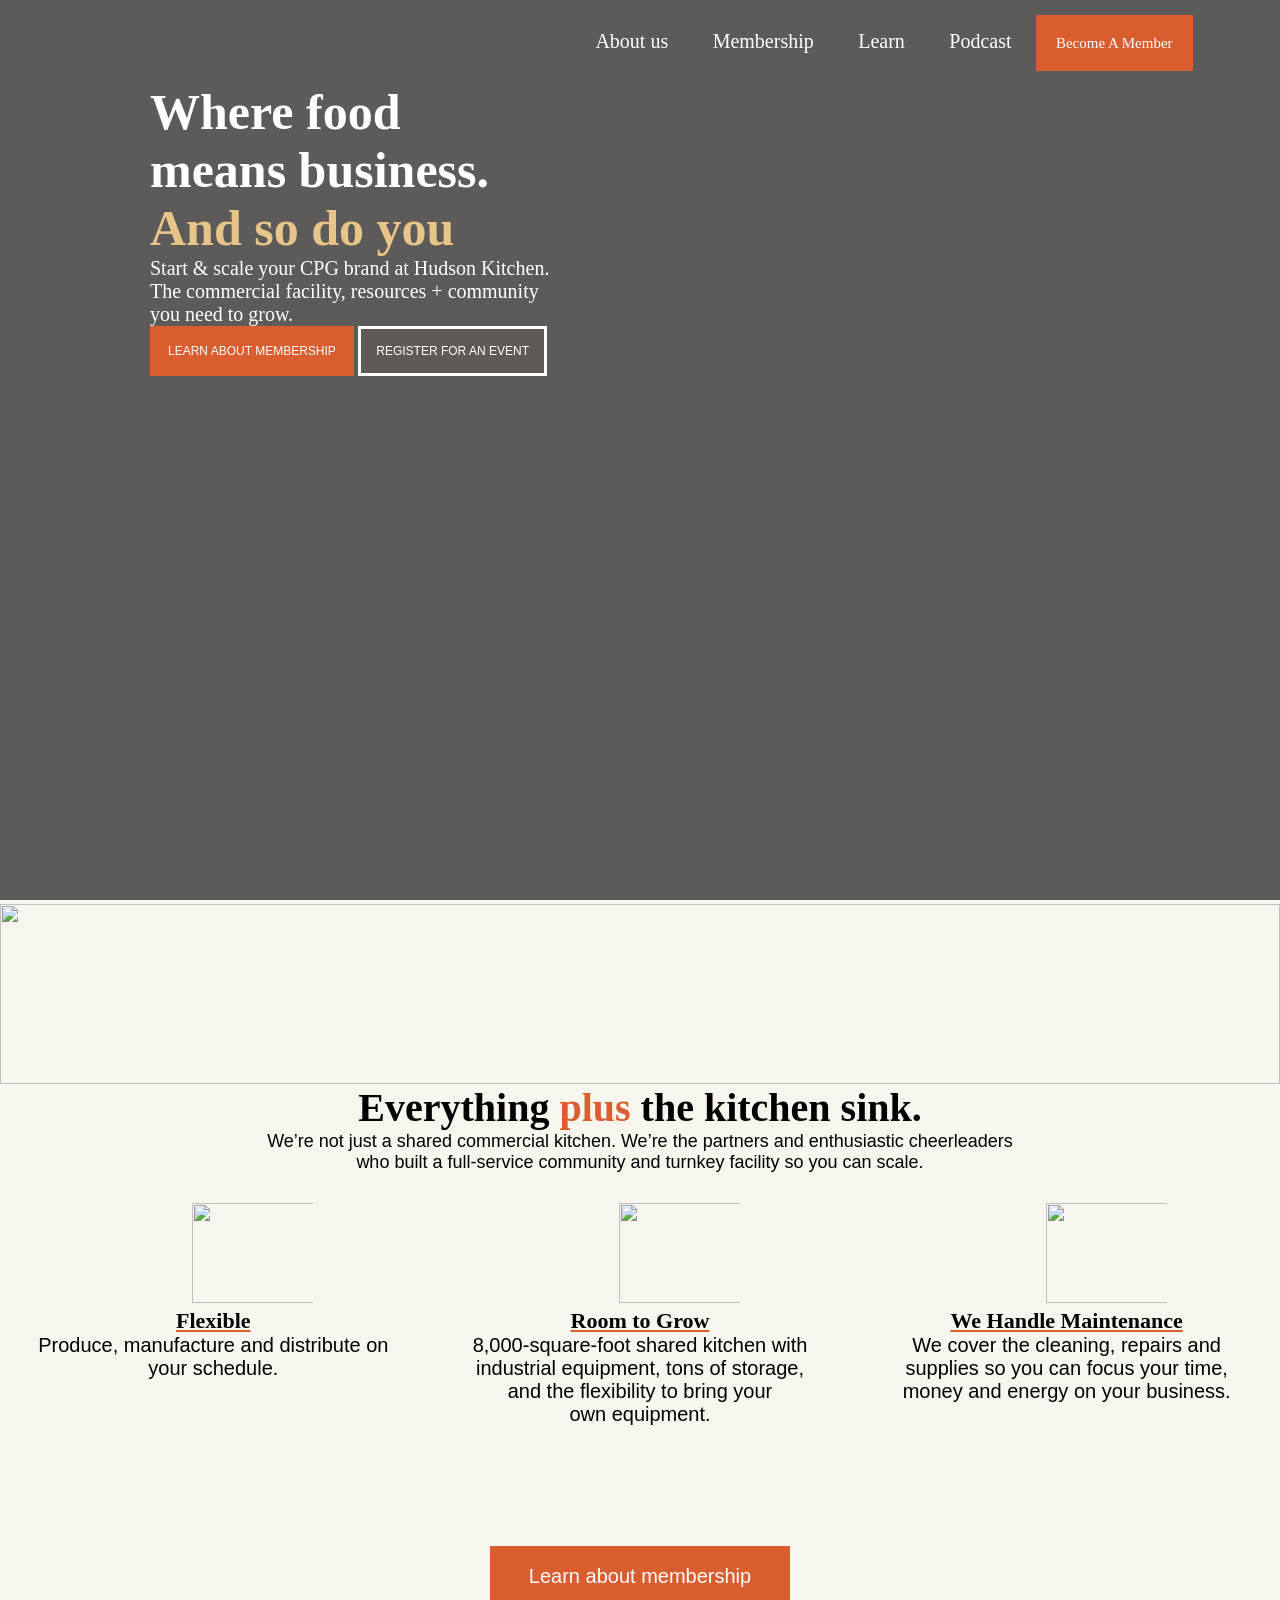
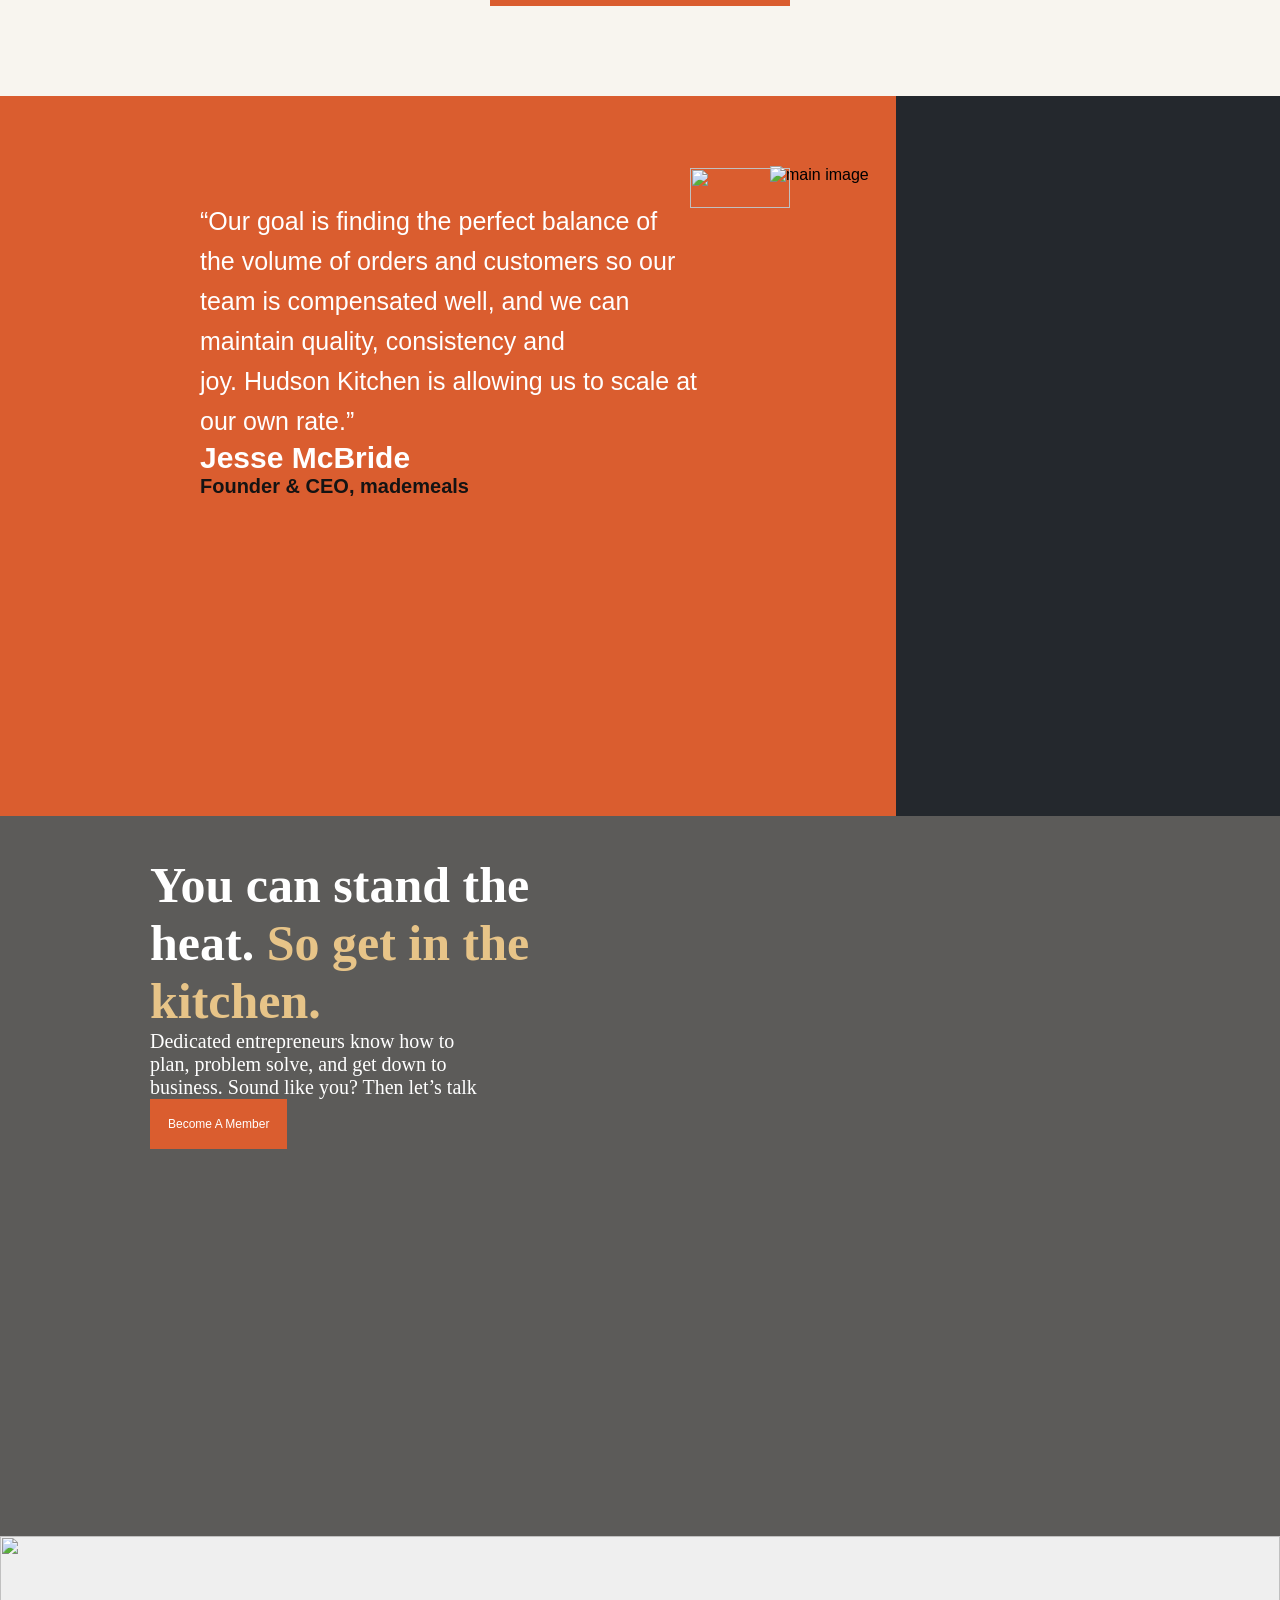
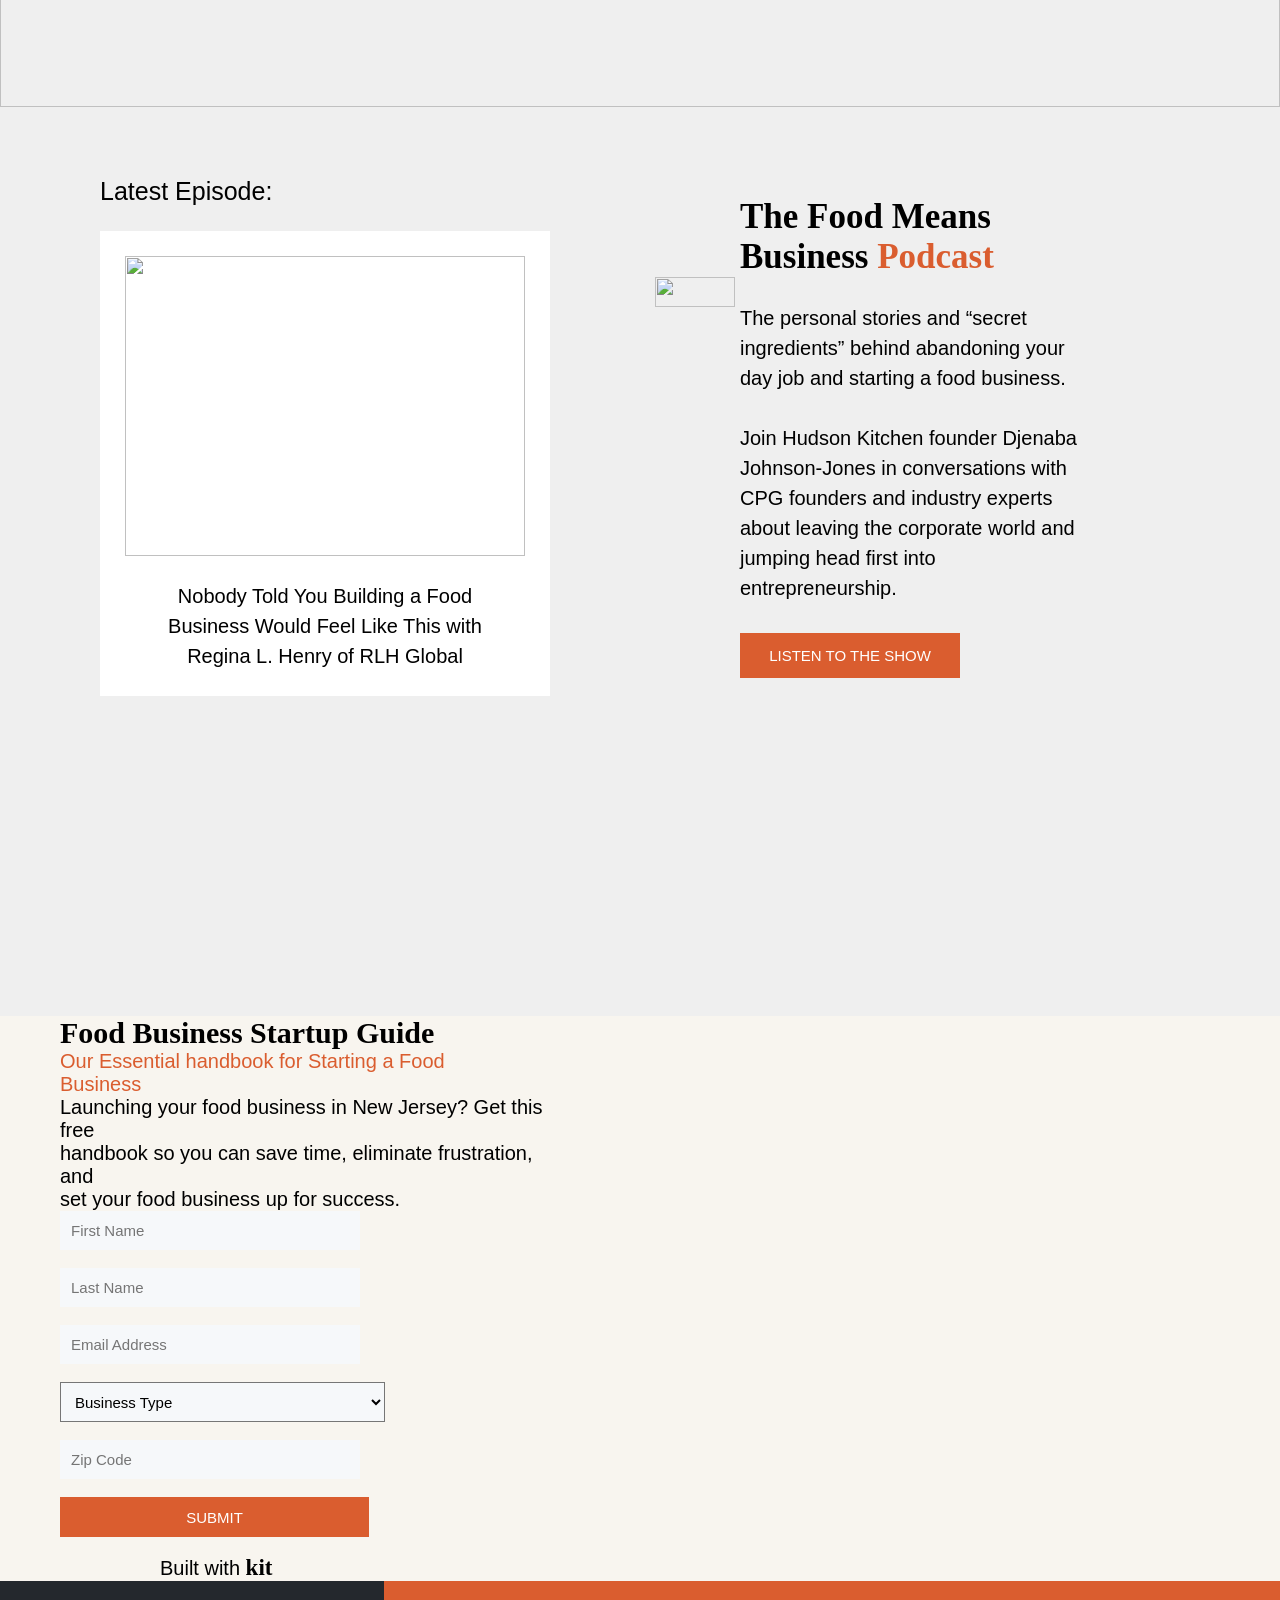
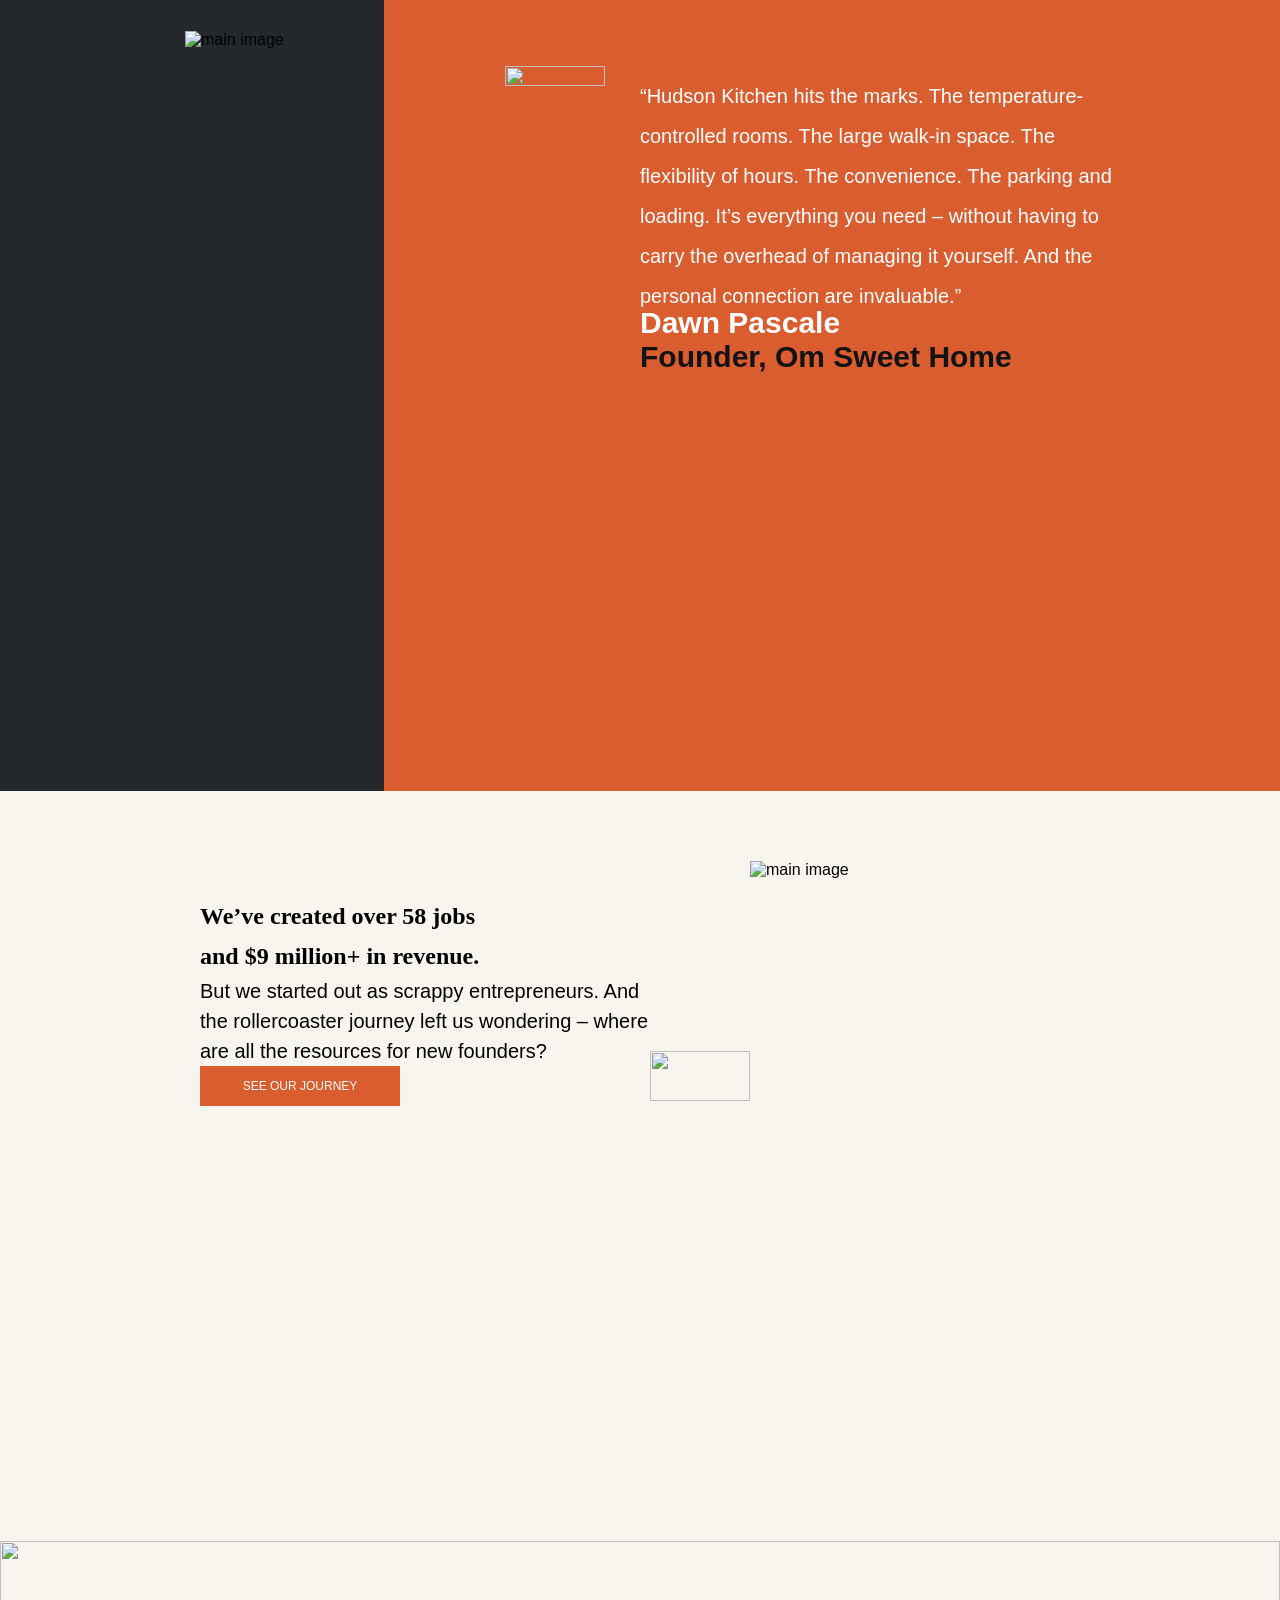
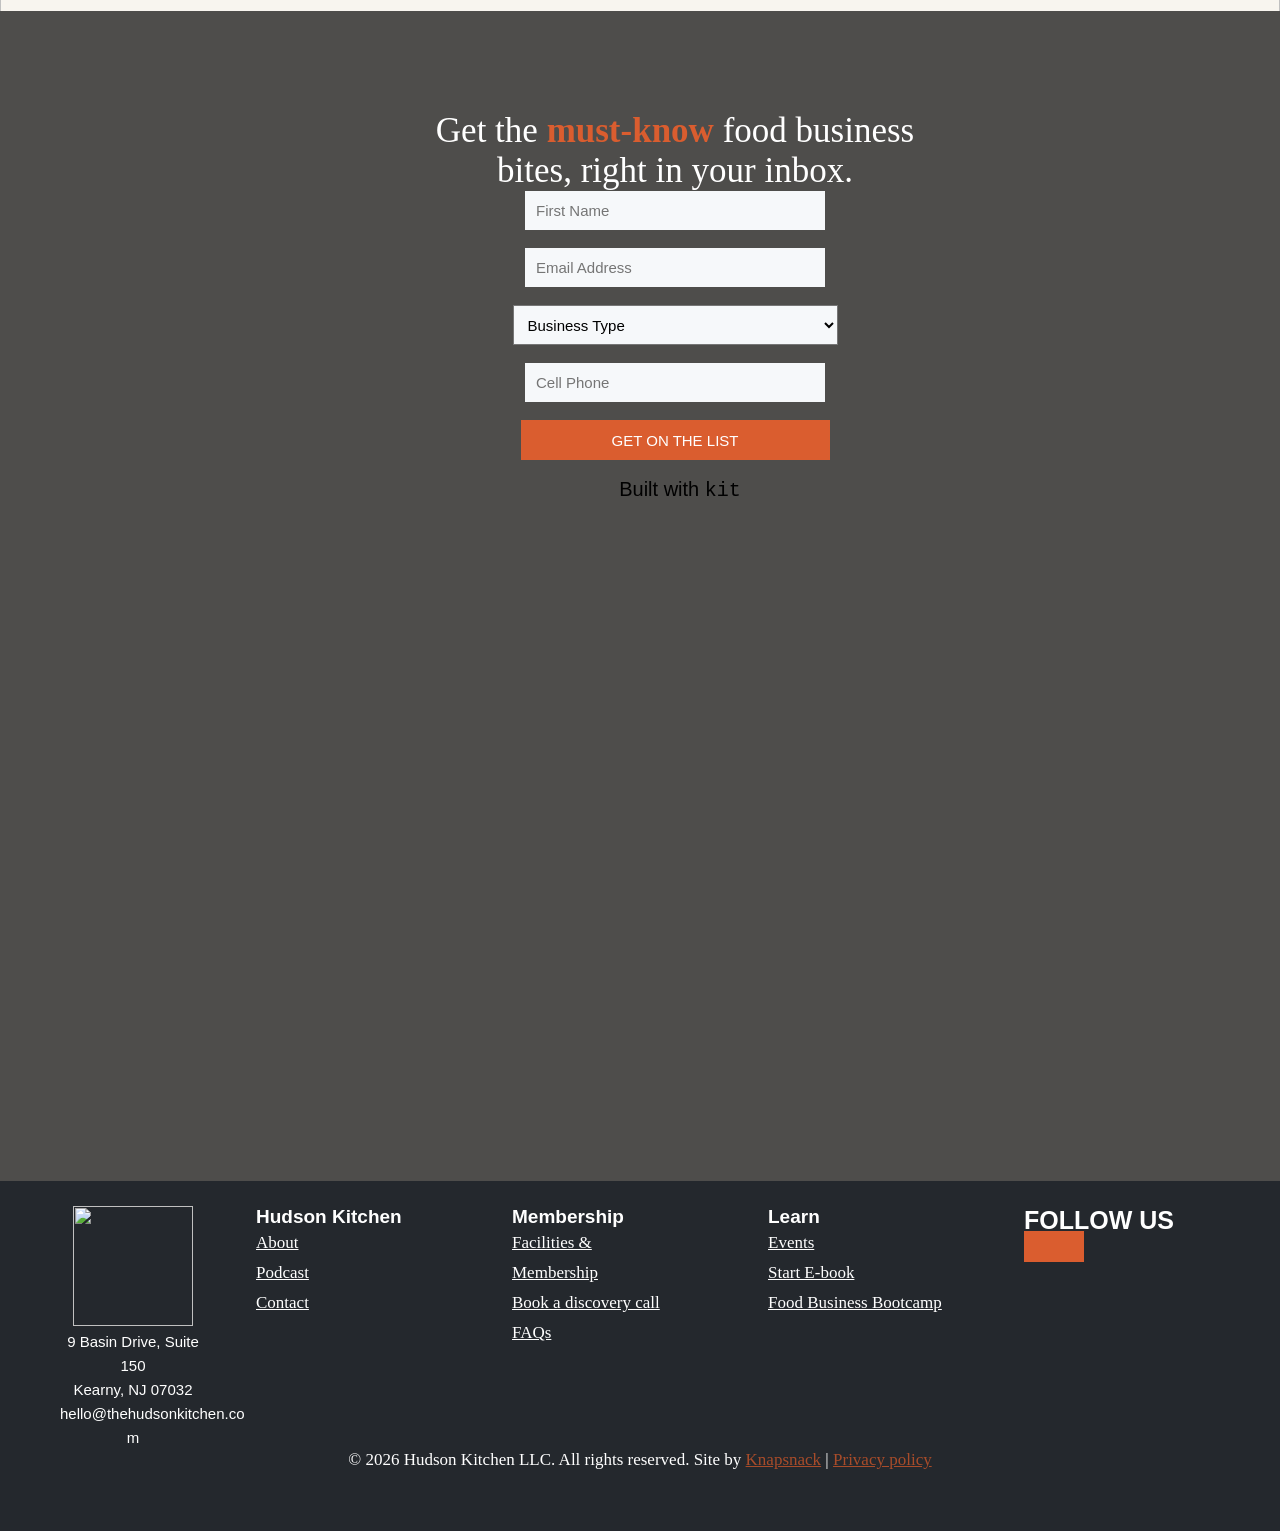
==== index.html @ afd014ad "first commit" ====
<!DOCTYPE html>
<html lang="en">

<head>
    <meta charset="UTF-8">
    <meta name="viewport" content="width=device-width, initial-scale=1.0">
    <title>Hudson Kitchen</title>
    <link rel="stylesheet" href="./AI.css">
</head>

<body>

    <div class="hero-section">
        <div class="hero">
            <div class="navbar">
                <div class="logo">
                    <img src="./image/Hudson-Kitchen-Logo_No-Badge-white.webp" alt="">
                </div>

                <div class="navbar-a">
                    <a href="./aboutus.html">About us</a>
                    <a href="#">Membership</a>
                    <a href="#">Learn</a>
                    <a href="#">Podcast</a>
                    <a class="box" href="#">Become A Member</a>
                </div>
            </div>
            <!-- dfyethegfhdfghdfghdfhr -->

            <div class=" body">
                <div></div>
                <div class="hero-body">
                    <h1>Where food <br>means business.<br><b>And so do you</b></h1>
                    <p>Start & scale your CPG brand at Hudson Kitchen.<br>The commercial facility, resources + community
                        <br> you need to grow.
                    </p>
                    <button class="she">LEARN ABOUT MEMBERSHIP</button>
                    <button>REGISTER FOR AN EVENT</button>
                </div>
                <div></div>
            </div>
        </div>
    </div>

    <div class="logo2">
        <img src="./image/Halftone-dot_pattern-black.webp" alt="">
    </div>

    <h2>Everything <b class="be">plus</b> the kitchen sink.</h2>
    <p class="pe">We’re not just a shared commercial kitchen. We’re the partners and enthusiastic cheerleaders <br>
        who built a full-service community and turnkey facility so you can scale.</p>


    <div class="body1">
        <div class="body3">
            <div class="body2">
                <img src="./image/image.webp" alt="">
            </div>
            <h3 class="hey3">Flexible</h3>
            <h4 class="hey4">Produce, manufacture and distribute on <br> your schedule.</h4>

        </div>

        <div class="body3">
            <div class="body2">
                <img src="./image/image2.webp" alt="">
            </div>
            <h3 class="hey3">Room to Grow</h3>
            <h4 class="hey4">8,000-square-foot shared kitchen with <br> industrial equipment, tons of storage,<br> and
                the flexibility to bring your <br> own equipment. </h4>

        </div>

        <div class="body3">
            <div class="body2">
                <img src="./image/Maintenance-icon.webp" alt="">
            </div>
            <h3 class="hey3">We Handle Maintenance</h3>

            <h4 class="hey4">We cover the cleaning, repairs and <br> supplies so you can focus your time,<br> money and
                energy on your business.</h4>

        </div>
    </div>
    <div class="diy">
        <div></div>
        <div class="that">
            <button class="hi">Learn about membership</button>
        </div>
        <div></div>
    </div>

    <div class="two-color">
        <div></div>
        <div class="goal">
            <p>
                “Our goal is finding the perfect balance of <br> the volume of orders and customers so our <br> team is
                compensated well, and we can <br> maintain quality, consistency and <br> joy. Hudson Kitchen is allowing
                us to scale at <br> our own rate.”
            </p>


            <b>Jesse McBride</b><br>
            <b class="hop">Founder & CEO, mademeals</b>
        </div>

        <div class="two-image">
            <div class="image-container">
                <img src="./image/Jesse_McBride_Made_Meals.jpg" alt=" main image" class="okay">

                <img src="./image/Left-Arc-Arrow-Yellow.webp" alt="" class="arrow">
            </div>
        </div>

        <div></div>
    </div>


    <div class="two-color9">
        <div></div>
        <div class="two-image">
            <div class="image-container">
                <img src="./image/Jesse_McBride_Made_Meals.jpg" alt=" main image" class="okay">

                <img src="./image/Left-Arc-Arrow-Yellow.webp" alt="" class="arrow">
            </div>
        </div>
        <div class="goal">
            <p>
                “Our goal is finding the <br> perfect balance of the <br> volume of orders and <br> customers so our
                team is <br> compensated well, and we <br> can maintain quality,<br> consistency and joy.<br> Hudson
                Kitchen is allowing <br> us to scale at our own rate.”
            </p>


            <b>Jesse McBride</b><br>
            <b class="hop">Founder & CEO, <br> mademeals</b>
        </div>

        <div></div>
    </div>





    <div class="hero-sectio">
        <div class="her">
            <div class=" body">
                <div></div>
                <div class="hero-body1">
                    <h1>You can stand the <br> heat. <b>So get in the <br> kitchen.</b></h1>
                    <p>Dedicated entrepreneurs know how to <br> plan, problem solve, and get down to <br> business.
                        Sound like you? Then let’s talk</p>
                    <button class="she">Become A Member</button>

                </div>
                <div></div>
            </div>
        </div>
    </div>

    <div class="last">
        <img src="./image/dotted.webp" alt="">

        <div class="separation">
            <div class="chalk">
                <p>Latest Episode:</p>
                <div class="board">
                    <img src="./image/FMB+++Blog+++Regina+Henry.webp" alt="" class="see">

                    <strong class="not">Nobody Told You Building a Food <br>
                        Business Would Feel Like This with <br> Regina L. Henry of RLH Global</strong>
                </div>
            </div>

            <div class="girl">
                <img src="./image/Left-Arc-Arrow-Yellow.webp" alt="" class="arro">
                <h5>The Food Means <br> Business <span>Podcast</span></h5>
                <p>The personal stories and “secret <br> ingredients” behind abandoning your <br> day job and starting a
                    food business. <br><br>

                    Join Hudson Kitchen founder Djenaba <br> Johnson-Jones in conversations
                    with <br> CPG founders and industry experts <br> about leaving the corporate world and <br> jumping
                    head first into <br> entrepreneurship.</p>
                <button class="he">LISTEN TO THE SHOW</button>
            </div>
        </div>
    </div>


    <div class="last9">
        <img src="./image/dotted.webp" alt="">

        <div class="separation">
            <div class="girl">
                <img src="./image/Left-Arc-Arrow-Yellow.webp" alt="" class="arro">
                <h5>The Food Means Business <br> <span>Podcast</span></h5>
                <p>The personal stories and “secret <br> ingredients” behind abandoning your <br> day job and starting a
                    food business. <br><br>

                    Join Hudson Kitchen founder Djenaba Johnson-Jones in conversations
                    with CPG founders and industry experts <br> about leaving the corporate world and jumping head first
                    into entrepreneurship.</p>
                <button class="he">LISTEN TO THE SHOW</button>
            </div>

            <div class="chalk">
                <p>Latest Episode:</p>
                <div class="board">
                    <img src="./image/FMB+++Blog+++Regina+Henry.webp" alt="" class="see">

                    <strong class="not">Nobody Told You Building a Food <br>
                        Business Would Feel Like This with <br> Regina L. Henry of RLH Global</strong>
                </div>
            </div>
        </div>
    </div>

    <div class="deee ">
        <div class="sad">
            <h6>Food Business Startup Guide</h6>
            <p class="bread">Our Essential handbook for Starting a Food <br> Business</p>
            <p class="sa">Launching your food business in New Jersey? Get this free <br> handbook so you can save time,
                eliminate frustration, and <br>
                set your food business up for success.</p>

            <form action="">

                <input type="text" required placeholder="First Name"><br><br>
                <input type="text" required placeholder="Last Name"><br><br>
                <input type="email" required placeholder="Email Address"> <br><br>

                <select name="Business type" id="Business type">
                    <option value="">Business Type</option>
                    <option value="Consumer Packaged Gooda (CPG)">Consumer Packaged Gooda (CPG)</option>
                    <option value="Baked Goods">Baked Goods</option>
                    <option value="Prepared Meal Delivery/Catering ">Prepared Meal Delivery/Catering</option>
                    <option value="Food Trucks">Food Trucks</option>
                    <option value="Wholesale To Restaurant & Cafes">Wholesale To Restaurant & Cafes</option>
                </select><br><br>

                <input type="number" required placeholder="Zip Code"><br><br>

                <input type="login" value="SUBMIT" class="milk"><br><br>
                <p class="tea">Built with <b>kit</b></p>

            </form>
        </div>

        <div class="them">
            <img src="./image/Booklet-Cover.png" alt="">
        </div>
    </div>





    <div class="deee2 ">

        <div class="them">
            <img src="./image/Booklet-Cover.png" alt="">
        </div>

        <div class="sad">
            <h6>Food Business <br> Startup Guide</h6>
            <p class="bread">Our Essential <br> handbook for Starting <br> a Food Business</p>
            <p class="sa">Launching your food business in New <br> Jersey? Get this free handbook so you <br> can save
                time, eliminate frustration, and <br>
                set your food business up for success.</p>

            <form action="">

                <input type="text" required placeholder="First Name"><br><br>
                <input type="text" required placeholder="Last Name"><br><br>
                <input type="email" required placeholder="Email Address"> <br><br>

                <select name="Business type" id="Business type">
                    <option value="">Business Type</option>
                    <option value="Consumer Packaged Gooda (CPG)">Consumer Packaged Gooda (CPG)</option>
                    <option value="Baked Goods">Baked Goods</option>
                    <option value="Prepared Meal Delivery/Catering ">Prepared Meal Delivery/Catering</option>
                    <option value="Food Trucks">Food Trucks</option>
                    <option value="Wholesale To Restaurant & Cafes">Wholesale To Restaurant & Cafes</option>
                </select><br><br>

                <input type="number" required placeholder="Zip Code"><br><br>

                <input type="login" value="SUBMIT" class="milk"><br><br>
                <p class="tea">Built with <b>kit</b></p>

            </form>
        </div>



    </div>






    <div class="two-colo">
        <div></div>

        <div class="two-imag">
            <div class="image-containe">
                <img src="./image/Dawn-Pascale-Om+Sweet+Home.webp" alt=" main image" class="okay">

                <img src="./image/Right-Arrow-yellow.webp" alt="" class="arr">
            </div>
        </div>
        <div class="goa">
            <p>
                “Hudson Kitchen hits the marks. The temperature- <br><br>

                controlled rooms. The large walk-in space. The <br><br>

                flexibility of hours. The convenience. The parking and <br><br>

                loading. It’s everything you need – without having to <br><br>


                carry the overhead of managing it yourself. And the <br><br>

                personal connection are invaluable.”<br>
            </p>


            <b>Dawn Pascale</b><br>
            <b class="hop">Founder, Om Sweet Home</b>
        </div>

        <div></div>
    </div>


    <div class="two-colo7">
        <div></div>

        <div class="two-imag">
            <div class="image-containe">
                <img src="./image/Dawn-Pascale-Om+Sweet+Home.webp" alt=" main image" class="okay">

                <img src="./image/Right-Arrow-yellow.webp" alt="" class="arr">
            </div>
        </div>
        <div class="goa">
            <p>
                “Hudson Kitchen hits the <br> marks. The temperature- <br>

                controlled rooms. The large <br> walk-in space. The

                flexibility of <br> hours. The convenience. The parking <br> and

                loading. It’s <br> everything you need –<br> without having to


                carry the<br> overhead of managing it <br>yourself. And the

                personal<br> connection are invaluable.”
            </p>


            <b>Dawn Pascale</b><br>
            <b class="hop">Founder, Om Sweet Home</b>
        </div>

        <div></div>
    </div>



    <div class="two-color2">
        <div></div>
        <div class="goal2">
            <p>
                We’ve created over 58 jobs <br> and $9 million+ in revenue.

            </p>


            <b>But we started out as scrappy entrepreneurs. And <br> the rollercoaster journey left us wondering – where
                <br> are all the resources for new founders?</b><br>
            <button class="she">SEE OUR JOURNEY</button>
        </div>

        <div class="two-image2">
            <div class="image-container2">
                <img src="./image/woman.png" alt=" main image" class="okay2">

                <img src="./image/Right-arc-arrow-orange.png" alt="" class="arrow2">
            </div>

            <div class="box9">
                <div class="box2">
                    <p>Djenaba Johnson-Jones <br> <b class="box30"> FOUNDER & CEO</b></p>


                </div>

            </div>
        </div>

        <div></div>
    </div>



    <div class="two">
        <div></div>
        <div class="two-image2">
            <div class="image-container2">
                <img src="./image/woman.png" alt=" main image" class="okay2">

                <img src="./image/Right-arc-arrow-orange.png" alt="" class="arrow2">
            </div>

            <div class="box9">
                <div class="box2">
                    <p>Djenaba Johnson-Jones <br> <b class="box30"> FOUNDER & CEO</b></p>


                </div>

            </div>
        </div>

        <div class="goal2">
            <p>
                We’ve created over 58 jobs and $9 million+ inrevenue.

            </p>


            <b>But we started out as scrappy <br> entrepreneurs. And the rollercoaster
                <br> journey left us wondering – where are all the resources for new founders?
            </b><br><br><br>
            <button class="she">SEE OUR JOURNEY</button>
        </div>


        <div></div>
    </div>

    <img src="./image/Halftone-dot_pattern-black (1).webp" alt="" class="be">

    <div class="me">
        <div class="m">
            <p class="sa">Get the <b> must-know</b> food business <br> bites, right in your inbox.</p>

            <form action="">

                <input type="text" required placeholder="First Name"><br><br>
                <input type="email" required placeholder="Email Address"> <br><br>

                <select name="Business type" id="Business type">
                    <option value="">Business Type</option>
                    <option value="Consumer Packaged Gooda (CPG)">Consumer Packaged Gooda (CPG)</option>
                    <option value="Baked Goods">Baked Goods</option>
                    <option value="Prepared Meal Delivery/Catering ">Prepared Meal Delivery/Catering</option>
                    <option value="Food Trucks">Food Trucks</option>
                    <option value="Wholesale To Restaurant & Cafes">Wholesale To Restaurant & Cafes</option>
                </select><br><br>

                <input type="number" required placeholder="Cell Phone"><br><br>

                <input type="login" value="GET ON THE LIST" class="milk"><br><br>
                <p class="tea">Built with <span> kit</span></p>
            </form>

            
        </div>

    </div>

    <div class="so">
        <div class="diva">
            <div class="amara">
                <img src="./image/HK_Logo_no_NJ_white┬«.png" alt="">
                <p>9 Basin Drive, Suite 150 <br>
                    Kearny, NJ 07032 <br> hello@thehudsonkitchen.co <br> m</p>
            </div>


            <div class="amar">
                <h1>Hudson Kitchen</h1>
                <a href="./amy.html">About </a><br>
                <a href="./amy.html">Podcast</a><br>
                <a href="./amy.html">Contact</a><br>
            </div>


            <div class="how">
                <h1>Membership</h1>
                <a href="./her.html">Facilities &</a><br>
                <a href="./her.html">Membership</a><br>
                <a href="./her.html">Book a discovery call</a><br>
                <a href="./her.html">FAQs</a><br>
            </div>


            <div class="watch">
                <h1>Learn</h1>
                <a href="./see.html">Events</a><br>
                <a href="./see.html">Start E-book</a><br>
                <a href="./see.html">Food Business Bootcamp</a><br>
            </div>

            <div class="perfume">
                <h1>FOLLOW US</h1>
                <div>
                   <a href="https://web.facebook.com/?_rdc=1&_rdr#"> <i class="fa-brands fa-facebook-f okay12"></i></a>
                    <i class="fa-brands fa-instagram okay12"></i>
                    <i class="fa-brands fa-threads okay12"></i>
                </div>

            </div>
        </div>
        <footer>© 2026 Hudson Kitchen LLC. All rights reserved. Site by <a href="./amy.html">Knapsnack</a> | <a
                href="./amy.html">Privacy policy</a> </footer>
    </div>









    <script src="https://kit.fontawesome.com/9a2e238f68.js" crossorigin="anonymous"></script>
</body>

</html>
---- AI.css ----
body {
    padding: 0;
    margin: 0;
    width: 100%;
    max-width: 100%;
    overflow-x: hidden;
}


/* =========================
   HERO SECTION
========================= */

.hero-section {
    background-image: url(./image/Screen+Shot+2023-02-27+at+10.52.58+AM.webp);
    height: 100vh;
    background-repeat: no-repeat;
    background-size: cover;
    background-position: center;
}

.hero {
    background-color: rgba(0, 0, 0, 0.628);
    height: 100vh;
}

.navbar-a .box {
    background-color: #da5d2f;
    padding: 20px;
    font-size: 15px;
}

.navbar {
    display: flex;
    padding: 30px;
    justify-content: center;
    align-items: center;
    animation: show 3s ease forwards;
    animation-delay: 2s;
}

@keyframes show {
    from {
        opacity: 0;
        transform: translateY(30px);
    }

    to {
        opacity: 1;
        transform: translateY(0);
    }
}

.navbar-a a {
    color: white;
    padding: 20px;
    text-decoration: none;
    font-size: 20px;
}

.logo {
    width: 40%;
}

.logo img {
    width: 40%;
    max-width: 100%;
}

.body {
    display: grid;
    grid-template-columns: 150px minmax(0, 600px) auto;
    animation: show 3s ease forwards;
    animation-delay: 2s;
}

.hero-body {
    min-width: 0;
}

.hero-body h1 {
    color: white;
    font-size: 50px;
    font-family: ff-market-pro;
}

.hero-body b {
    color: #E7C488;
    font-size: 50px;
    font-family: "Brush Script MT", cursive;
}

.hero-body p {
    color: white;
    font-family: 'Times New Roman', Times, serif;
    font-size: 20px;
}

.hero-body button {
    color: white;
    background-color: #da5d2f09;
    border: 3px solid white;
    padding: 15px;
    font-size: 12px;
    cursor: pointer;
}

.hero-body button:hover {
    background-color: white;
    color: #da5d2f;
}

.hero-body .she {
    background-color: #da5d2f;
    border: 3px solid #da5d2f;
}

.hero-body .she:hover {
    background-color: white;
    color: #da5d2f;
    border: 3px solid white;
}


/* =========================
   DOT PATTERN
========================= */

.logo2 {
    width: 100%;
    padding-top: 4px;
}

.logo2 img {
    width: 100%;
    height: 20vh;
    display: block;
}


/* =========================
   EVERYTHING PLUS
========================= */

.be {
    color: #da5d2f;
    font-family: "Brush Script MT", cursive;
    font-size: 40px;
    animation: slideup 3s ease forwards;
}

h2 {
    text-align: center;
    font-size: 40px;
    font-family: Georgia, serif;
    animation: slideup 3s ease forwards;
}

.pe {
    text-align: center;
    font-family: "Segoe UI", sans-serif;
    font-size: 18px;
    animation: slideup 3s ease forwards;
}

.body1 {
    display: grid;
    grid-template-columns: repeat(3, minmax(0, 1fr));
    font-family: "Segoe UI", sans-serif;
    font-size: 20px;
}

.body3 {
    text-align: center;
    padding: 30px;
    min-width: 0;
}

.body2 {
    width: 200px;
    max-width: 100%;
    padding-left: 79px;
    margin: auto;
}

.body2 img {
    width: 150px;
    height: 100px;
    max-width: 100%;
    object-fit: contain;
}

.hey3 {
    font-family: Georgia, serif;
    font-size: 22px;
    text-decoration: underline #da5d2f;
}

.hey4 {
    font-family: "Segoe UI", sans-serif;
    font-weight: normal;
}

@keyframes slideup {
    from {
        opacity: 0;
        transform: translateY(30px);
    }

    to {
        opacity: 1;
        transform: translateY(0);
    }
}


/* =========================
   MEMBERSHIP BUTTON
========================= */

.diy {
    display: grid;
    grid-template-columns: auto auto auto;
}

.hi {
    background: #da5d2f;
    color: white;
    border: 3px solid #da5d2f;
    width: 300px;
    height: 60px;
    margin: 90px;
    font-size: 20px;
    cursor: pointer;
}

.hi:hover {
    background: white;
    color: #da5d2f;
}

.that {
    padding-left: 200px;
}


/* =========================
   JESSE McBRIDE DESKTOP
========================= */

.two-color {
    background: linear-gradient(to right, #DA5D2F 70%, #24282D 30%);
    height: 80vh;
    display: grid;
    grid-template-columns: 100px 650px minmax(0, 1fr) 100px;
    padding: 40px;
    overflow: hidden;
}

.two-image {
    background-image: url(./image/Dots.png);
    height: 300px;
    width: 300px;
    background-size: cover;
    margin-left: 30px;
    animation: slideup 3s ease forwards;
}

.image-container {
    position: relative;
}

.two-image .okay {
    width: 100%;
    height: 390px;
    margin-top: 30px;
    margin-left: -50px;
    display: block;
    animation: slideup 3s ease forwards;
}

.arrow {
    position: absolute;
    width: 100px;
    top: 2px;
    left: -130px;
    height: 40px;
}

.goal {
    padding-top: 10px;
    padding-left: 60px;
    min-width: 0;
}

.goal p {
    color: white;
    font-size: 25px;
    line-height: 40px;
    margin-top: 55px;
}

.goal b {
    color: white;
    font-size: 30px;
    margin-top: 30px;
}

.goal .hop {
    color: rgb(20, 19, 19);
    font-size: 20px;
}

.two-color9 {
    display: none;
}


/* =========================
   SECOND HERO
========================= */

.hero-body1 {
    padding-top: 40px;
    min-width: 0;
}

.hero-sectio {
    background-image: url(./image/images\ \(3\).jpg);
    height: 80vh;
    background-repeat: no-repeat;
    background-size: cover;
    background-position: center;
}

.her {
    background: rgba(0, 0, 0, 0.628);
    height: 80vh;
}

.hero-body1 h1 {
    color: white;
    font-size: 50px;
    font-family: ff-market-pro;
}

.hero-body1 b {
    color: #E7C488;
    font-size: 50px;
    font-family: "Brush Script MT", cursive;
}

.hero-body1 p {
    color: white;
    font-family: 'Times New Roman', Times, serif;
    font-size: 20px;
}

.hero-body1 button {
    color: white;
    background-color: #da5d2f09;
    border: 3px solid white;
    padding: 15px;
    font-size: 12px;
    cursor: pointer;
}

.hero-body1 button:hover {
    background-color: white;
    color: #da5d2f;
}

.hero-body1 .she {
    background-color: #da5d2f;
    border: 3px solid #da5d2f;
}

.hero-body1 .she:hover {
    background-color: white;
    color: #da5d2f;
}


/* =========================
   PODCAST DESKTOP
========================= */

.last {
    background: #EFEFEF;
    min-height: 120vh;
    width: 100%;
    overflow: hidden;
}

.last > img,
.last9 > img {
    width: 100%;
    height: 19vh;
    display: block;
    object-fit: cover;
}

.separation {
    display: grid;
    grid-template-columns: 1fr 1fr;
    gap: 40px;
    max-width: 1200px;
    margin: 0 auto;
    padding: 70px 60px;
}


/* LEFT SIDE */

.chalk {
    padding-left: 0;
}

.chalk > p {
    font-family: "Segoe UI", sans-serif;
    font-size: 25px;
    margin: 0 0 25px 0;
}

.board {
    background: white;
    width: 450px;
    max-width: 100%;
    min-height: 450px;
    text-align: center;
    padding: 25px;
    box-sizing: border-box;
}

.chalk .see {
    width: 100%;
    height: 300px;
    padding: 0;
    object-fit: cover;
    display: block;
}

.not {
    display: block;
    font-size: 20px;
    font-weight: 400;
    font-family: "Segoe UI", sans-serif;
    line-height: 1.5;
    padding-top: 25px;
}


/* RIGHT SIDE */

.girl {
    position: relative;
    padding: 20px 0 0 80px;
    max-width: 500px;
}

.girl h5 {
    font-size: 35px;
    line-height: 1.15;
    font-family: Georgia, serif;
    margin: 0 0 25px 0;
}

.girl span {
    color: #DA5D2F;
    font-size: 35px;
    font-family: "Brush Script MT", cursive;
}

.girl p {
    font-size: 20px;
    font-weight: 400;
    font-family: "Segoe UI", sans-serif;
    line-height: 1.5;
    margin-bottom: 30px;
}

.girl button {
    background: #DA5D2F;
    color: white;
    border: 3px solid #DA5D2F;
    cursor: pointer;
    padding: 10px;
    width: 220px;
    height: 45px;
    font-size: 15px;
}

.girl button:hover {
    background: white;
    color: #DA5D2F;
}

.girl .arro {
    position: absolute;
    width: 80px;
    height: 30px;
    left: -5px;
    top: 100px;
    object-fit: contain;
}


/* =========================
   MOBILE PODCAST
========================= */

.last9 {
    display: none;
}




/* =========================
   GUIDE DESKTOP
========================= */

.deee {
    display: grid;
    grid-template-columns: 500px minmax(0, 1fr);
    padding-left: 60px;
}

.sad {
    width: 600px;
    max-width: 100%;
}

.them {
    width: 100%;
    margin-top: 150px;
}

.them img {
    width: 100%;
    max-width: 100%;
    animation: slideup 3s ease forwards;
}

.sad h6 {
    font-size: 30px;
    animation: slideup 3s ease forwards;
    font-family: Georgia, serif;
}

.sad .bread {
    font-size: 20px;
    font-family: "Segoe UI", sans-serif;
    color: #da5d2f;
}

.sad .sa {
    font-size: 20px;
    font-family: "Segoe UI", sans-serif;
}

.sad input {
    width: 300px;
    max-width: 100%;
    font-size: 15px;
    background: #F6F8FA;
    border: 1px solid #F6F8FA;
    padding: 10px;
}

.sad select {
    width: 325px;
    max-width: 100%;
    height: 40px;
    font-size: 15px;
    background: #F6F8FA;
    padding: 10px;
}

.sad .tea {
    font-size: 20px;
    font-family: "Segoe UI", sans-serif;
    padding-left: 100px;
}

.sad b {
    font-size: 23px;
    font-family: Georgia, 'Times New Roman', Times, serif;
}

.sad .milk {
    background: #DA5D2F;
    color: white;
    text-align: center;
    padding: 5px;
    width: 309px;
    height: 40px;
    border: 1px solid #DA5D2F;
}

.deee2 {
    display: none;
}


/* =========================
   DAWN DESKTOP
========================= */

.two-colo {
    background: linear-gradient(to left, #DA5D2F 70%, #24282D 30%);
    height: 90vh;
    overflow: hidden;
    display: grid;
    grid-template-columns: 100px minmax(0, 1fr) 650px 100px;
    padding: 40px;
}

.two-imag {
    background-image: url(./image/Square-outline-grey.webp);
    height: 200px;
    width: 200px;
    background-size: cover;
    margin-left: 5px;
    margin-top: 300px;
    animation: slideup 3s ease forwards;
}

.image-containe {
    position: relative;
}

.two-imag .okay {
    width: 170%;
    height: 450px;
    margin-top: -290px;
    margin-left: 40px;
    display: block;
    animation: slideup 3s ease forwards;
}

.arr {
    position: absolute;
    width: 100px;
    top: 35px;
    left: 360px;
    height: 20px;
}

.goa {
    padding-top: 10px;
    padding-left: 150px;
    min-width: 0;
}

.goa p {
    color: white;
    font-size: 20px;
    line-height: 20px;
    margin-top: 55px;
}

.goa b {
    color: white;
    font-size: 30px;
    margin-top: 30px;
}

.goa .hop {
    color: rgb(20, 19, 19);
}

.two-colo7 {
    display: none;
}


/* =========================
   FOUNDER DESKTOP
========================= */

.two-color2 {
    height: 80vh;
    display: grid;
    grid-template-columns: 100px 650px minmax(0, 1fr) 100px;
    padding: 40px;
    overflow: hidden;
}

.two-image2 {
    background-image: url(./image/Dots.png);
    height: 200px;
    width: 200px;
    background-size: cover;
    margin-left: 150px;
    animation: slideup 3s ease forwards;
}

.image-container2 {
    position: relative;
}

.two-image2 .okay2 {
    width: 350px;
    height: 450px;
    margin-top: 30px;
    margin-left: -190px;
    background-size: cover;
    animation: slideup 3s ease forwards;
}

.arrow2 {
    position: absolute;
    width: 100px;
    top: 220px;
    left: -290px;
    height: 50px;
}

.goal2 {
    padding-top: 10px;
    padding-left: 60px;
    min-width: 0;
}

.goal2 p {
    color: black;
    font-size: 24px;
    line-height: 40px;
    margin-top: 55px;
    font-family: serif;
    font-weight: 800;
}

.goal2 b {
    color: black;
    font-size: 20px;
    margin-top: 30px;
    line-height: 30px;
    font-weight: 400;
}

.goal2 button {
    color: white;
    background: #da5d2f;
    border: 3px solid #DA5D2F;
    padding: 10px;
    font-size: 12px;
    cursor: pointer;
    font-family: sans-serif;
    width: 200px;
    height: 40px;
}

.box2 {
    display: flex;
    justify-content: start;
    align-items: start;
}

.box9 {
    background: rgba(0, 0, 0, 0.628);
    width: 250px;
    height: 100px;
    margin-top: -210px;
    margin-left: -350px;
    padding-left: 20px;
    position: absolute;
}

.box30 {
    color: #fff;
}

.box9 p {
    font-size: 20px;
    color: #E4E7AE;
    font-family: cursive;
}

.box9 b {
    color: white;
    font-size: 9px;
}

.two {
    display: none;
}


/* =========================
   BOTTOM DOT IMAGE
========================= */

img.be {
    width: 100%;
    height: 100px;
    padding-top: 30px;
    display: block;
}


/* =========================
   EMAIL SECTION
========================= */

.me {
    background-image: url(./image/OIP.ctQcW5M15K98AuouIy8sowAAAA);
    height: 130vh;
    width: 100%;
    background-repeat: no-repeat;
    background-size: cover;
    background-position: center;
}

.m {
    background: rgba(0, 0, 0, 0.687);
    height: 130vh;
    padding-top: 100px;
    padding-left: 70px;
    text-align: center;
}

.m .sa {
    font-size: 35px;
    font-family: Georgia, serif;
    color: white;
}

.m input {
    width: 300px;
    max-width: 90%;
    font-size: 15px;
    background: #F6F8FA;
    border: 1px solid #F6F8FA;
    padding: 10px;
}

.m select {
    width: 325px;
    max-width: 90%;
    height: 40px;
    font-size: 15px;
    background: #F6F8FA;
    padding: 10px;
}

.m .tea {
    font-size: 20px;
    font-family: "Segoe UI", sans-serif;
    padding-left: 10px;
}

.m b {
    font-size: 35px;
    font-family: "Brush Script MT", cursive;
    color: #DA5D2F;
}

.m .milk {
    background: #DA5D2F;
    color: white;
    text-align: center;
    padding: 5px;
    width: 309px;
    max-width: 90%;
    height: 40px;
    border: 1px solid #DA5D2F;
}

.m span {
    color: black;
    font-family: 'Courier New', Courier, monospace;
    font-size: 20px;
}


/* =========================
   FOOTER
========================= */

.so {
    background: #24282D;
    width: 100%;
    height: 350px;
    overflow: hidden;
}

.diva {
    display: grid;
    grid-template-columns: repeat(5, minmax(0, 1fr));
    padding-top: 25px;
}

.so img {
    width: 120px;
    height: 120px;
    max-width: 100%;
}

.so .amara {
    text-align: center;
    font-family: "Segoe UI", sans-serif;
    color: white;
    background: #24282D;
}

.amara {
    padding-right: 50px;
    padding-left: 60px;
}

.amara p {
    font-size: 15px;
    line-height: 24px;
}

.amar {
    padding-right: 50px;
}

.amar h1,
.how h1,
.watch h1 {
    color: white;
    font-size: 19px;
}

.amar a,
.how a,
.watch a {
    color: white;
    font-size: 17px;
    line-height: 30px;
}

.how,
.watch {
    padding-right: 50px;
}

.perfume {
    padding-right: 40px;
}

.perfume h1 {
    font-size: 25px;
    color: white;
    font-weight: 600;
}

footer {
    font-size: 17px;
    font-family: 'Times New Roman', Times, serif;
    color: white;
    text-align: center;
}

a {
    color: #a84c2a;
    font-size: 17px;
    font-family: 'Times New Roman', Times, serif;
}


/* =========================================================
   TABLET / MOBILE
   ========================================================= */

@media (max-width: 968px) {

    /* HERO */

    .navbar {
        display: none;
    }

    .body {
        display: grid;
        grid-template-columns: 1fr;
        padding: 20px;
    }

    .hero-body {
        width: 100%;
        max-width: 100%;
    }

    .hero-body h1 {
        font-size: 40px;
    }

    .hero-body b {
        font-size: 40px;
    }

    .hero-body p {
        font-size: 18px;
    }

    .hero-body button {
        padding: 15px;
        width: 100%;
        max-width: 400px;
        margin-top: 10px;
    }


    /* EVERYTHING PLUS */

    .body1 {
        display: grid;
        grid-template-columns: 1fr;
    }

    .body3 {
        padding: 30px 20px;
    }

    .body2 {
        padding-left: 0;
        margin: auto;
    }

    .diy {
        display: grid;
        grid-template-columns: 1fr;
    }

    .hi {
        margin: 40px;
    }

    .that {
        padding-left: 1px;
    }


    /* ==========================================
       JESSE MOBILE
       KEEPING YOUR ORIGINAL DESIGN
    ========================================== */

    .two-color {
        display: none;
    }

    .two-color9 {
        background: linear-gradient(to right, #DA5D2F 70%, #24282D 30%);
        height: 130vh;
        margin-top: 10px;
        display: grid;
        grid-template-columns: auto;
        padding: 40px;
        overflow: hidden;
    }

    .two-color9 .two-image {
        background-image: url(./image/Dots.png);
        height: 200px;
        width: 150px;
        background-size: cover;
        margin-left: 170px;
        top: 2px;
    }

    .two-color9 .image-container {
        position: relative;
    }

    .two-color9 .two-image .okay {
        width: 150%;
        height: 250px;
        margin-top: 45px;
        margin-left: -51px;
        display: block;
    }

    .two-color9 .arrow {
        position: absolute;
        width: 100px;
        top: 190px;
        left: -120px;
        height: 40px;
    }

    .two-color9 .goal {
        padding-top: 30px;
        padding-left: 0;
        text-align: left;
    }


    /* SECOND HERO */

    .hero-sectio {
        height: 80vh;
    }

    .her {
        height: 80vh;
    }

    .hero-body1 h1 {
        font-size: 40px;
    }

    .hero-body1 b {
        font-size: 40px;
    }

    .hero-body1 p {
        font-size: 15px;
    }

    .hero-body1 button {
        font-size: 10px;
    }


    /* PODCAST MOBILE */



    /* GUIDE MOBILE */

    .deee {
        display: none;
    }

    .deee2 {
        display: block;
        width: 100%;
        overflow: hidden;
    }

    .sad {
        width: 100%;
        max-width: 100%;
        padding-left: 20px;
        padding-right: 20px;
    }

    .sad h6 {
        font-size: 40px;
        font-weight: 700;
    }

    .sad .bread {
        font-size: 30px;
        font-weight: 800;
    }

    .sad input,
    .sad select {
        max-width: calc(100% - 20px);
    }


    /* DAWN MOBILE */

    .two-colo {
        display: none;
    }

    .two-colo7 {
        display: grid;
        background: linear-gradient(to left, #DA5D2F 80%, #24282D 20%);
        height: 120vh;
        overflow: hidden;
        grid-template-columns: auto;
        padding: 40px;
    }

    .two-colo7 .two-imag {
        height: 100px;
        width: 100px;
        margin-left: 100px;
        margin-top: 2px;
    }

    .two-colo7 .two-imag .okay {
        width: 220%;
        height: 250px;
        margin-top: 50px;
        margin-left: -150px;
    }

    .two-colo7 .arr {
        position: absolute;
        width: 100px;
        top: 205px;
        left: 5px;
        height: 40px;
    }

    .two-colo7 .goa {
        padding-top: 180px;
        padding-left: 20px;
        padding-right: 20px;
        box-sizing: border-box;
        width: 100%;
    }

    .two-colo7 .goa p {
        font-size: 20px;
        line-height: 20px;
        margin-top: 55px;
    }

    .two-colo7 .goa b {
        font-size: 30px;
        margin-top: 30px;
    }


    /* FOUNDER MOBILE */

    .two-color2 {
        display: none;
    }

    .two {
        display: grid;
        height: 120vh;
        grid-template-columns: auto;
        padding: 40px;
        overflow: hidden;
    }

    .two-image2 {
        background-image: url(./image/Dots.png);
        height: 200px;
        width: 300px;
        background-size: cover;
        margin-left: 20px;
    }

    .image-container2 {
        position: relative;
    }

    .two-image2 .okay2 {
        width: 250px;
        height: 350px;
        margin-top: 30px;
        margin-left: 100px;
        background-size: cover;
    }

    .arrow2 {
        position: absolute;
        width: 50px;
        top: 180px;
        left: 50px;
        height: 50px;
    }

    .goal2 {
        padding-top: 150px;
        padding-left: 7px;
    }

    .goal2 p {
        font-size: 25px;
        line-height: 40px;
        margin-top: 55px;
        font-family: serif;
        font-weight: 900;
    }

    .goal2 b {
        font-size: 20px;
        line-height: 20px;
        font-weight: 400;
    }

    .goal2 button {
        width: 200px;
        height: 40px;
    }

    .box2 {
        display: flex;
        justify-content: start;
        align-items: start;
    }

    .box9 {
        background: rgba(0, 0, 0, 0.628);
        width: 250px;
        height: 100px;
        margin-top: -155px;
        margin-left: -50px;
        padding-left: 1px;
        position: absolute;
    }

    .box30 {
        color: #fff;
    }

    .box9 p {
        font-size: 20px;
        color: #E4E7AE;
        font-family: cursive;
    }

    .box9 b {
        color: white;
        font-size: 9px;
    }


    /* EMAIL */

    .me {
        height: 130vh;
    }

    .m {
        padding-left: 5px;
        padding-right: 5px;
    }

    .m input,
    .m select {
        max-width: 90%;
    }


    /* FOOTER */

    .so {
        height: 1100px;
    }

    .diva {
        display: grid;
        grid-template-columns: 1fr;
    }

    .so img {
        width: 120px;
        height: 120px;
    }

    .so .amara {
        text-align: center;
    }

    .amara {
        padding-right: 0;
        padding-left: 10px;
    }

    .amara p {
        line-height: 30px;
    }

    .amar {
        padding-top: 20px;
        padding-left: 20px;
    }

    .how {
        padding-top: 20px;
        padding-left: 20px;
    }

    .watch {
        padding-top: 20px;
        padding-left: 20px;
    }

    .perfume {
        padding-top: 20px;
        padding-left: 20px;
    }

    footer {
        padding-top: 100px;
    }
}


/* =========================================================
   SMALL PHONES
   These adjustments are for the rest of the page.
   The Jesse section above is intentionally NOT changed.
========================================================= */

@media (max-width: 600px) {

    h2 {
        font-size: 32px;
        padding: 0 15px;
    }

    .pe {
        font-size: 16px;
        padding: 0 15px;
    }

    .hero-body h1 {
        font-size: 34px;
    }

    .hero-body b {
        font-size: 34px;
    }

    .hero-body p {
        font-size: 16px;
    }

    .hero-body1 h1 {
        font-size: 34px;
    }

    .hero-body1 b {
        font-size: 34px;
    }

    .hero-body1 p {
        font-size: 14px;
    }

    .body3 {
        padding-left: 10px;
        padding-right: 10px;
    }

    .hi {
        width: 260px;
        max-width: 80%;
        margin: 40px auto;
        display: block;
    }

    .chalk {
        padding-left: 15px;
        padding-right: 15px;
    }

    .girl {
        padding-left: 15px;
    }

    .sad {
        padding-left: 15px;
        padding-right: 15px;
    }

    .m .sa {
        font-size: 30px;
    }

    .m b {
        font-size: 30px;
    }
}




/* TABLET  */

@media (max-width: 968px) {

    /* Hide desktop version */
    .last {
        display: none;
    }

    /* Show mobile version */
    .last9 {
        display: block;
        background: #EFEFEF;
        min-height: 100vh;
        width: 100%;
        overflow: hidden;
    }

    .last9 > img {
        width: 100%;
        height: 19vh;
        display: block;
        object-fit: cover;
    }

    .last9 .separation {
        display: flex;
        flex-direction: column;
        gap: 70px;
        max-width: 100%;
        padding: 50px 25px;
        margin: 0;
    }


    /* PODCAST TEXT FIRST */

    .last9 .girl {
        order: 1;
        width: 100%;
        max-width: 100%;
        padding: 20px 10px 0 70px;
        box-sizing: border-box;
    }

    .last9 .girl h5 {
        font-size: 32px;
        line-height: 1.2;
        margin-bottom: 25px;
    }

    .last9 .girl span {
        font-size: 35px;
    }

    .last9 .girl p {
        font-size: 18px;
        line-height: 1.5;
        margin-bottom: 30px;
    }

    .last9 .girl .arro {
        width: 80px;
        height: 30px;
        left: -5px;
        top: 100px;
    }


    /* LATEST EPISODE SECOND */

    .last9 .chalk {
        order: 2;
        width: 100%;
        padding: 0 10px;
        box-sizing: border-box;
    }

    .last9 .chalk > p {
        font-size: 22px;
        margin-bottom: 20px;
    }

    .last9 .board {
        width: 100%;
        max-width: 400px;
        min-height: 500px;
        margin: 0 auto;
        padding: 20px;
        box-sizing: border-box;
    }

    .last9 .chalk .see {
        width: 100%;
        height: 300px;
        object-fit: cover;
    }

    .last9 .not {
        font-size: 18px;
        line-height: 1.5;
        padding-top: 25px;
    }
}


/* =========================
   SMALL PHONES
========================= */

@media (max-width: 600px) {

    .last9 {
        min-height: 180px;
    }

    .last9 .separation {
        padding: 40px 15px;
        gap: 60px;
    }

    .last9 .girl {
        padding-left: 60px;
        padding-right: 5px;
    }

    .last9 .girl h5 {
        font-size: 29px;
    }

    .last9 .girl span {
        font-size: 32px;
    }

    .last9 .girl p {
        font-size: 16px;
        line-height: 1.55;
    }

    .last9 .girl .arro {
        width: 65px;
        left: -5px;
        top: 90px;
    }

    .last9 .chalk {
        padding: 0 5px;
    }

    .last9 .chalk > p {
        font-size: 20px;
    }

    .last9 .board {
        width: 100%;
        min-height: 450px;
        padding: 15px;
    }

    .last9 .chalk .see {
        height: 250px;
    }

    .last9 .not {
        font-size: 16px;
        line-height: 1.45;
    }
}


.okay12{
    background-color: #da5d2f;
    width: 15px;
    height: 15px;
    color: white;
    padding: 10px;
    font-size: 10px;
}




/* this is where the css for about us begins */

* {
    margin: 0;
    padding: 0;
    box-sizing: border-box;
}

body {
    font-family: Arial, sans-serif;
    background-color: #f8f5ef;
    
}

/* Navigation */
header {
    display: flex;
    justify-content: space-between;
    align-items: center;
    padding: 20px 8%;
    background-color: #fff;
}


/* About section */
.about {
    display: flex;
    align-items: center;
    justify-content: center;
    gap: 50px;
    padding: 70px 8%;
}

.about-image {
    flex: 1;
}

.about-image img {
    width: 100%;
    height: 400px;
    object-fit: cover;
    border-radius: 10px;
}

.about-text {
    flex: 1;
}

.subtitle {
    color: #a84c2a;
    font-size: 13px;
    letter-spacing: 2px;
    margin-bottom: 15px;
}

.about-text h1 {
    font-family: Georgia, serif;
    font-size: 48px;
    line-height: 1.2;
    margin-bottom: 20px;
    color: #a84c2a;
}

.about-text p {
    font-size: 16px;
    line-height: 1.8;
    margin-bottom: 18px;
}

/* Button */
.btn {
    display: inline-block;
    background-color: #a84c2a;
    color: white;
    text-decoration: none;
    padding: 13px 24px;
    border-radius: 5px;
    margin-top: 10px;
    transition: 0.3s;
}

.btn:hover {
    background-color:#DA5D2F;
}

/* Footer */
.kk{
    text-align: center;
    padding: 20px;
    background-color: #da5d2f;
    color: white;
    font-size: 14px;
}

/* Responsive design */
@media (max-width: 768px) {
    header {
        flex-direction: column;
        gap: 20px;
    }

    nav {
        display: flex;
        flex-wrap: wrap;
        justify-content: center;
        gap: 15px;
    }

    nav a {
        margin-left: 0;
    }

    .about {
        flex-direction: column;
        padding: 35px 6%;
        gap: 30px;
    }

    .about-image,
    .about-text {
        width: 100%;
    }

    .about-image img {
        height: 280px;
    }

    .about-text h1 {
        font-size: 36px;
    }
}
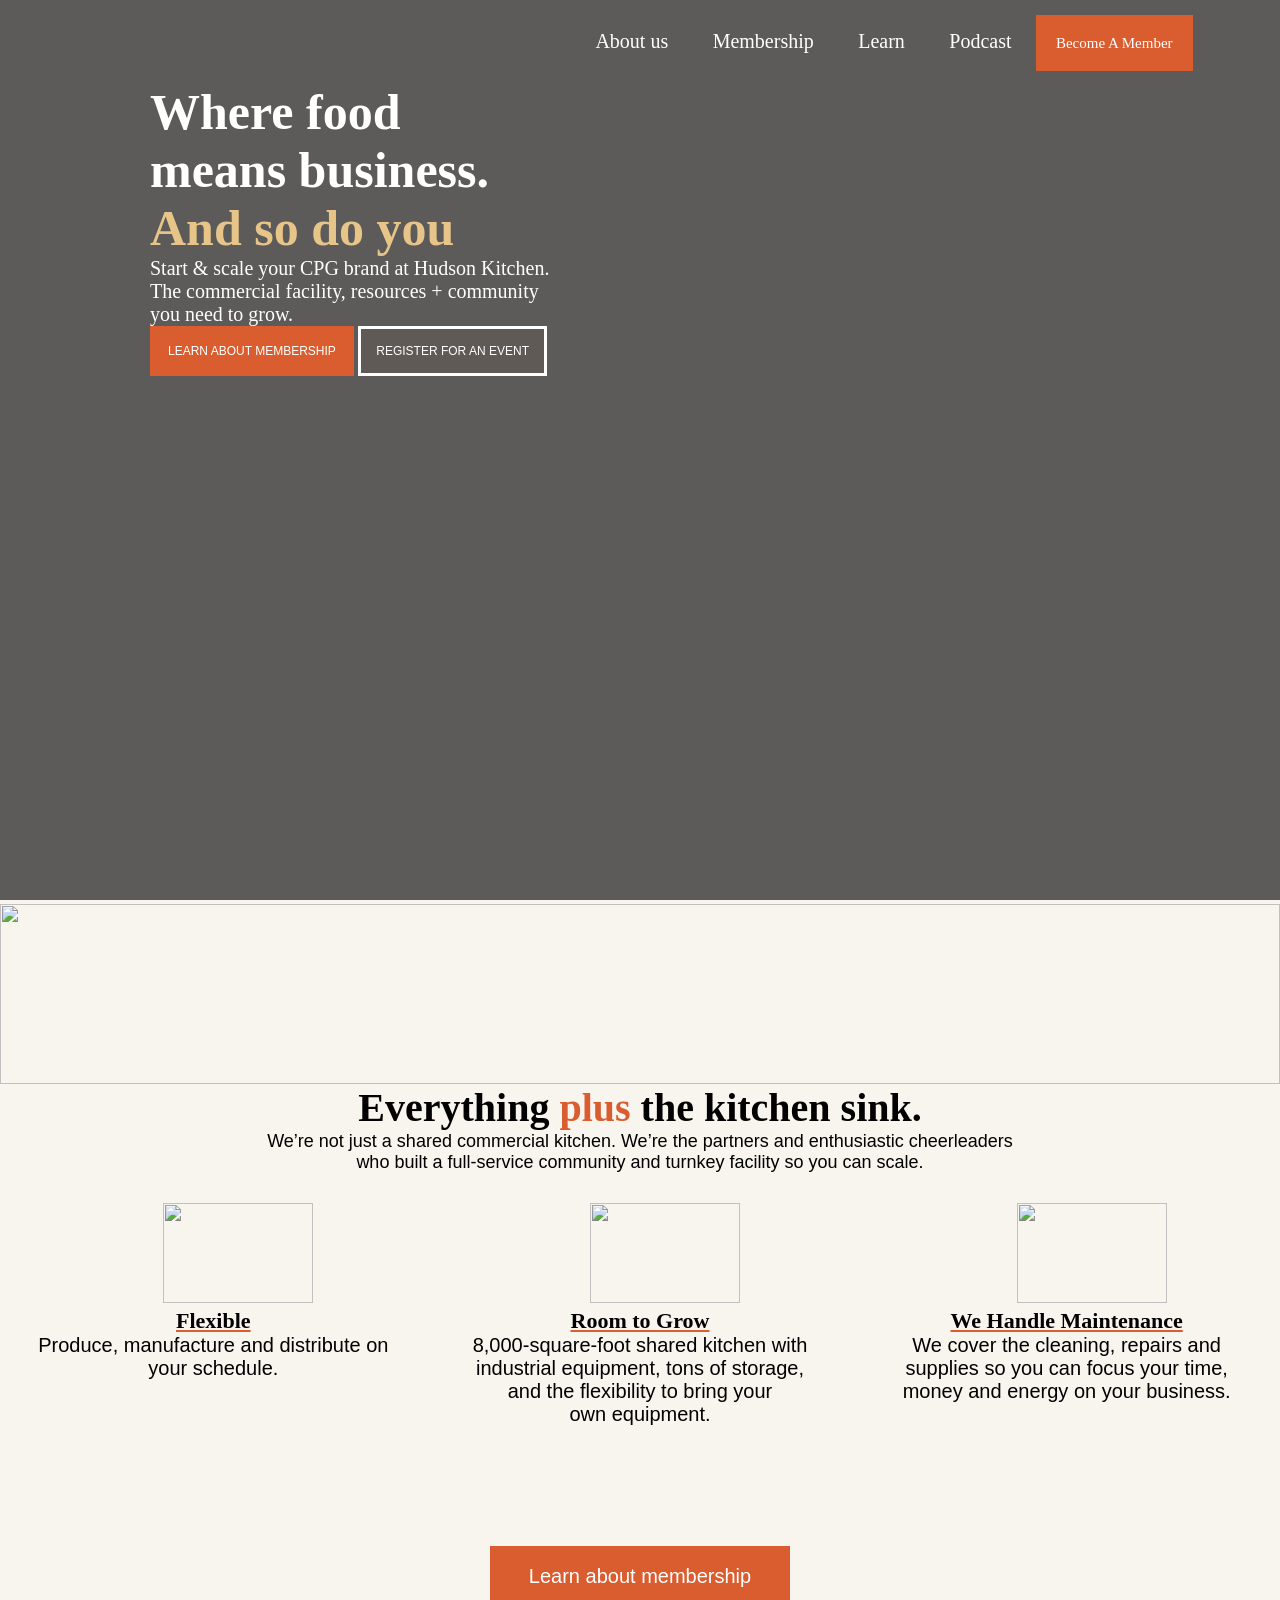
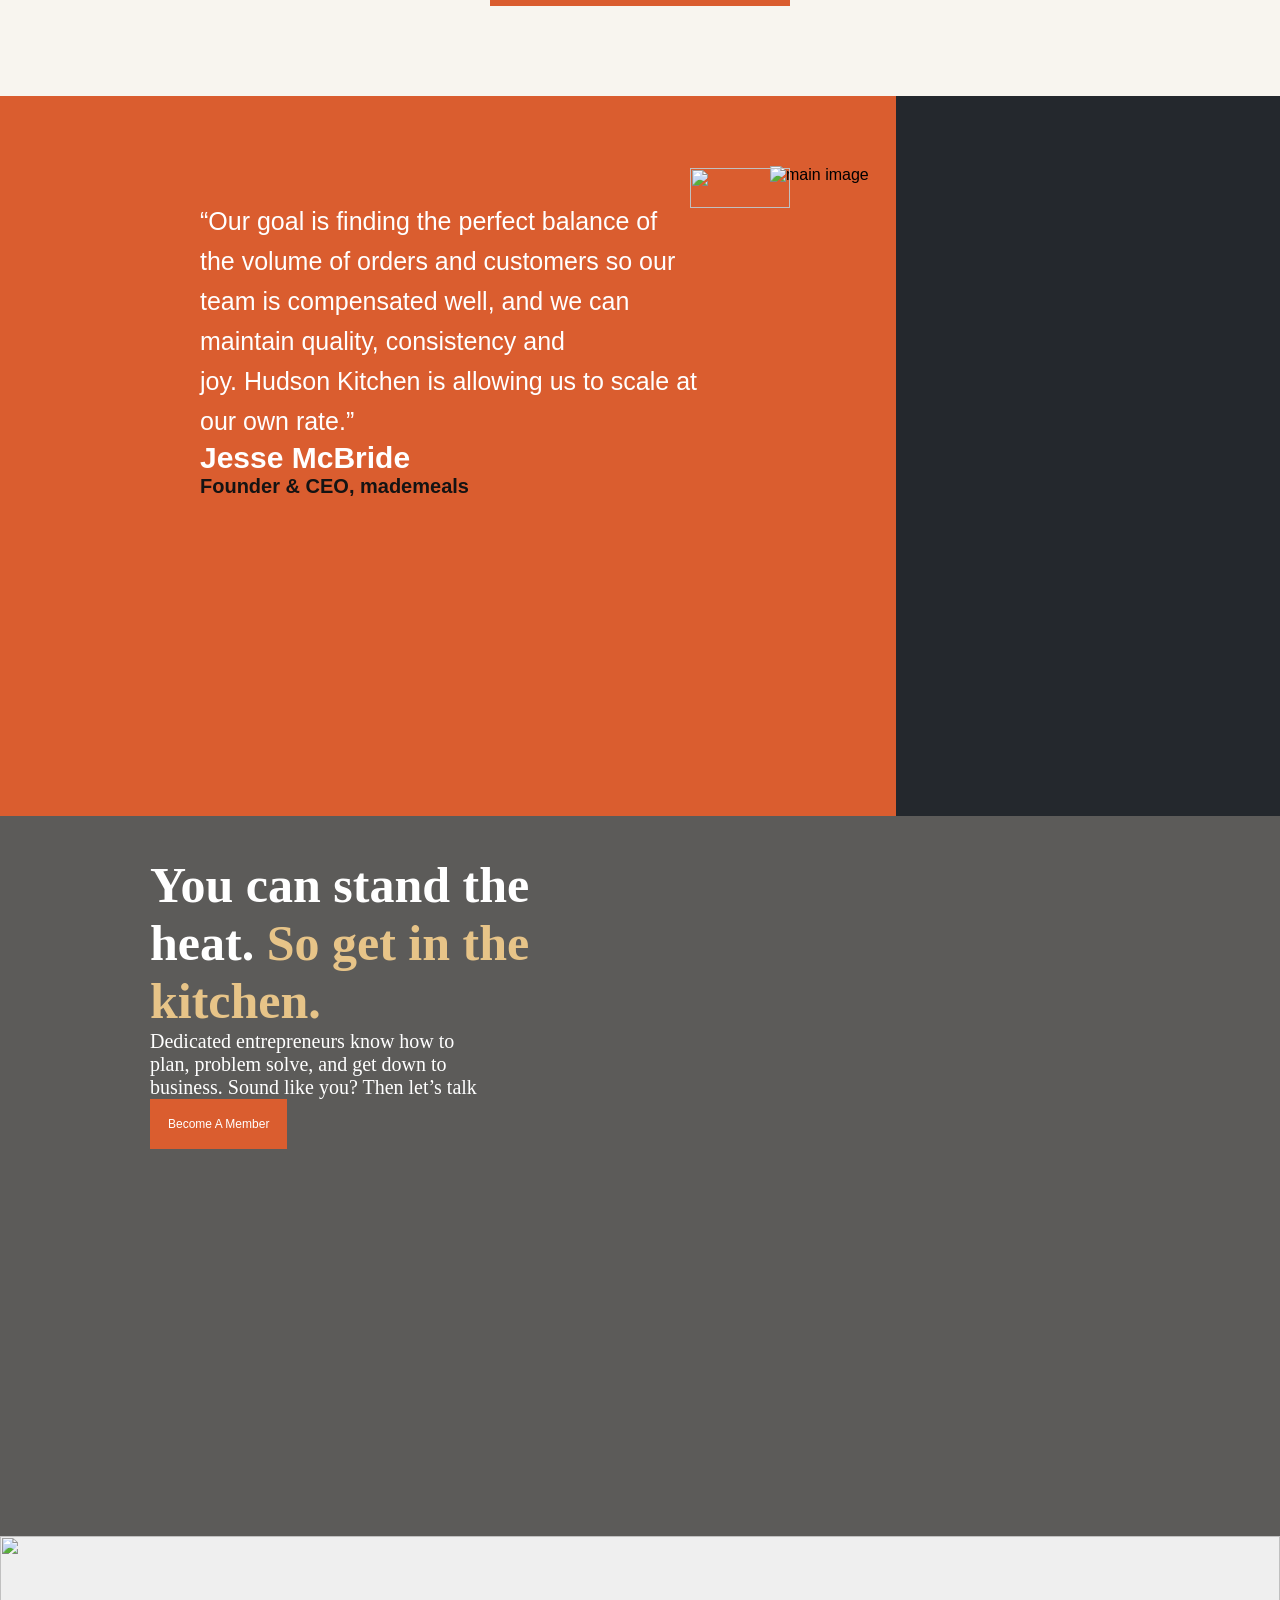
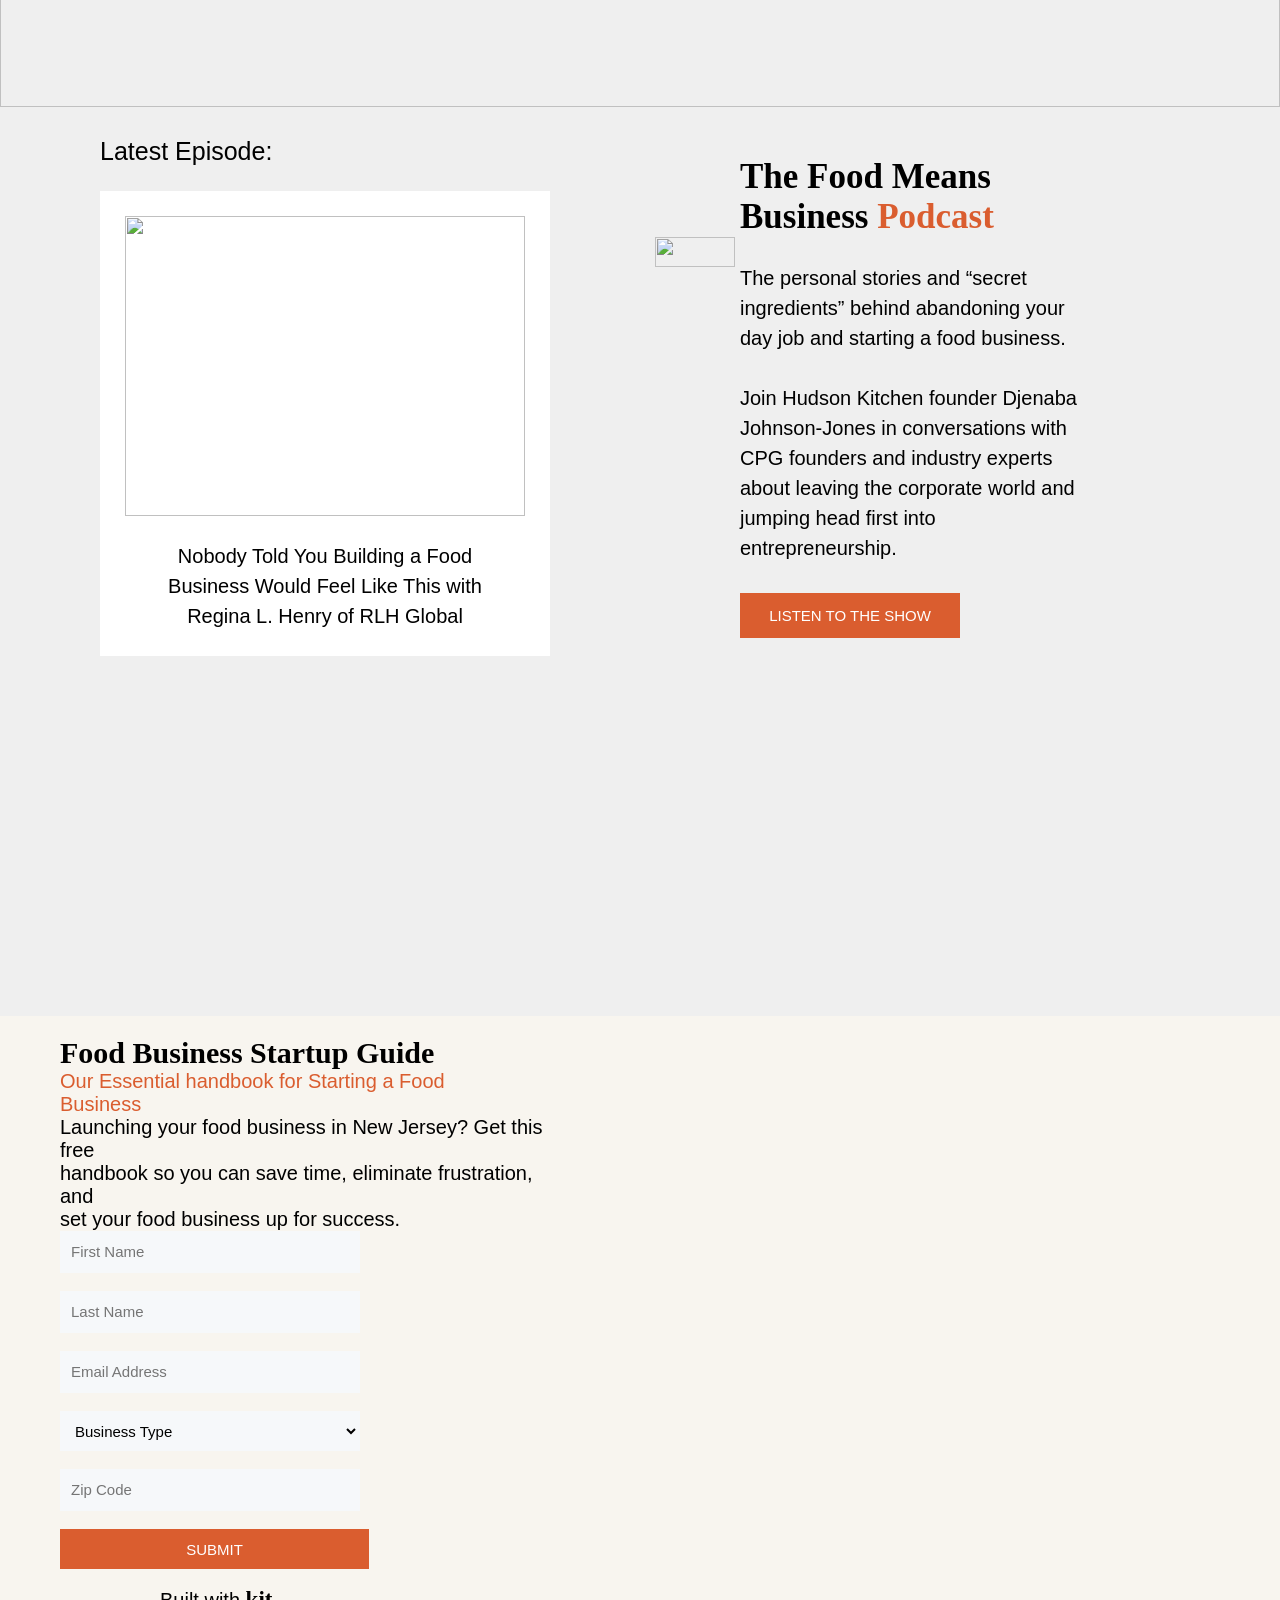
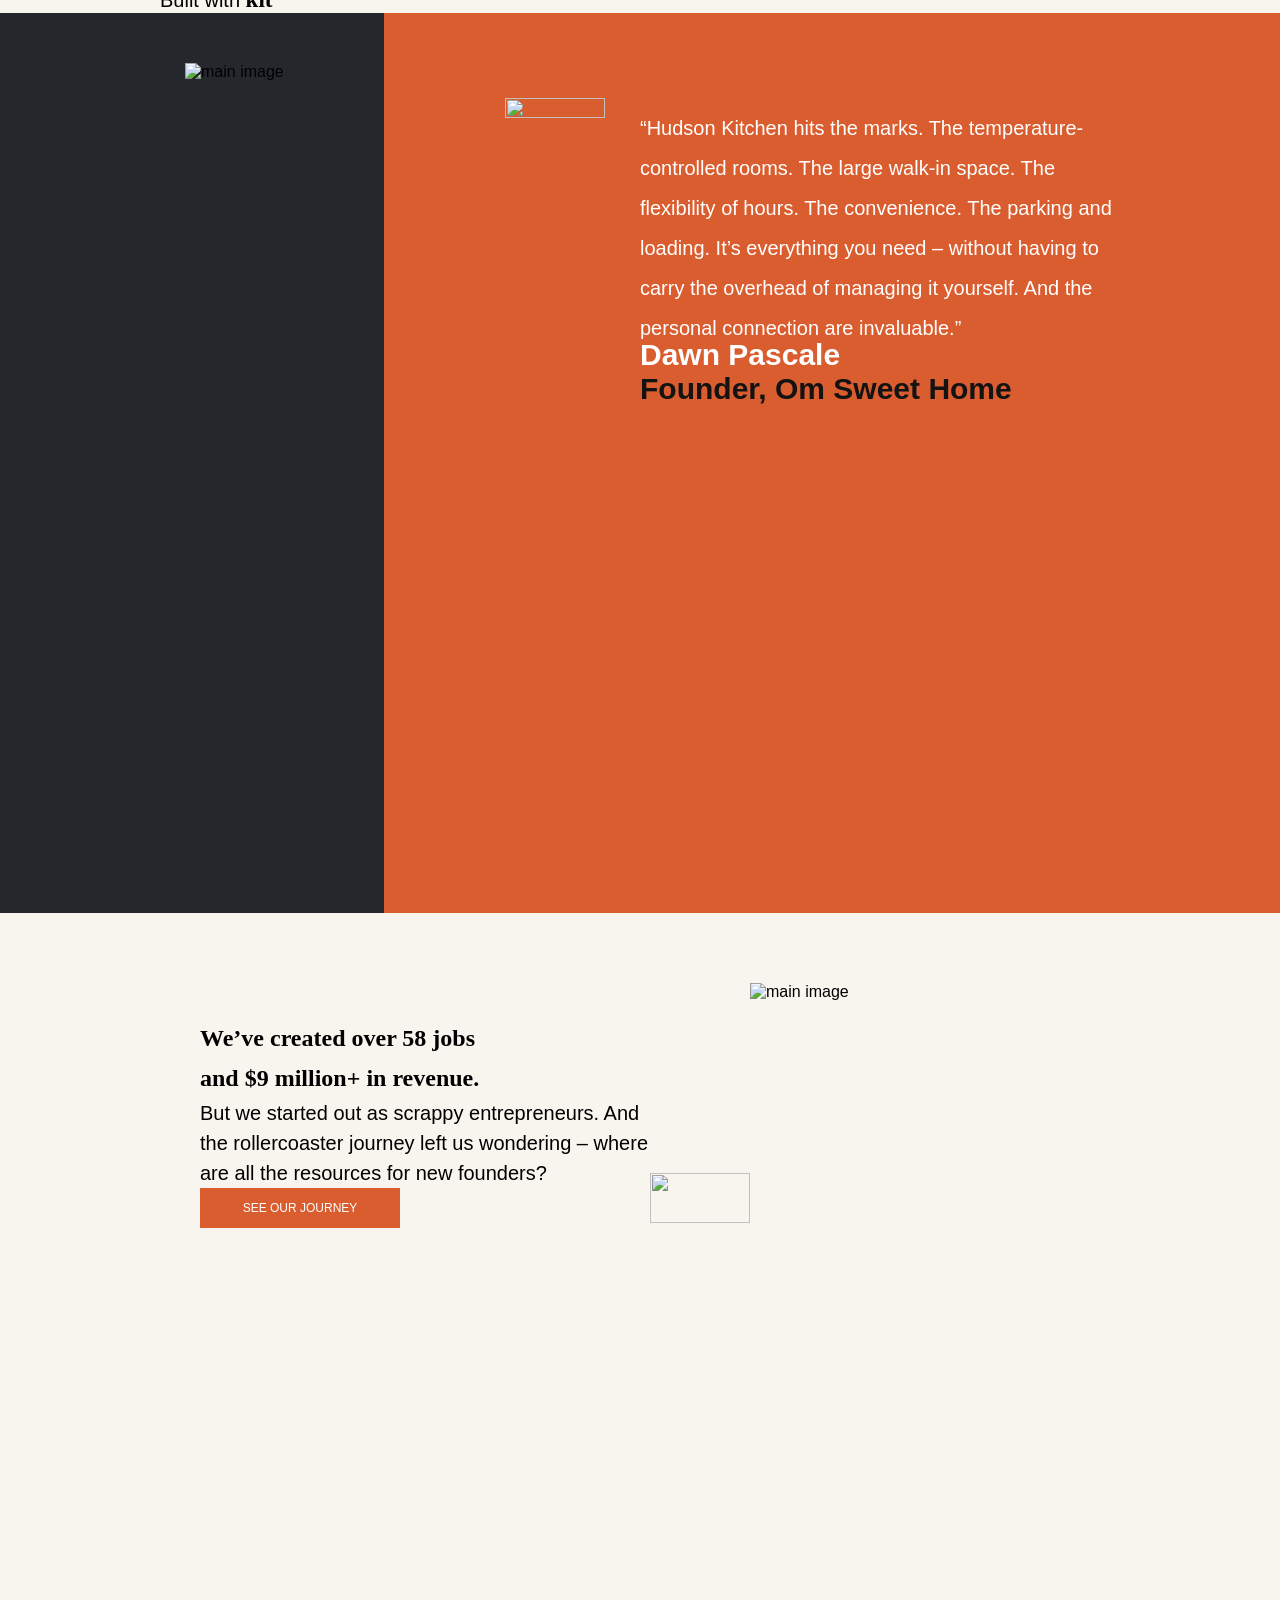
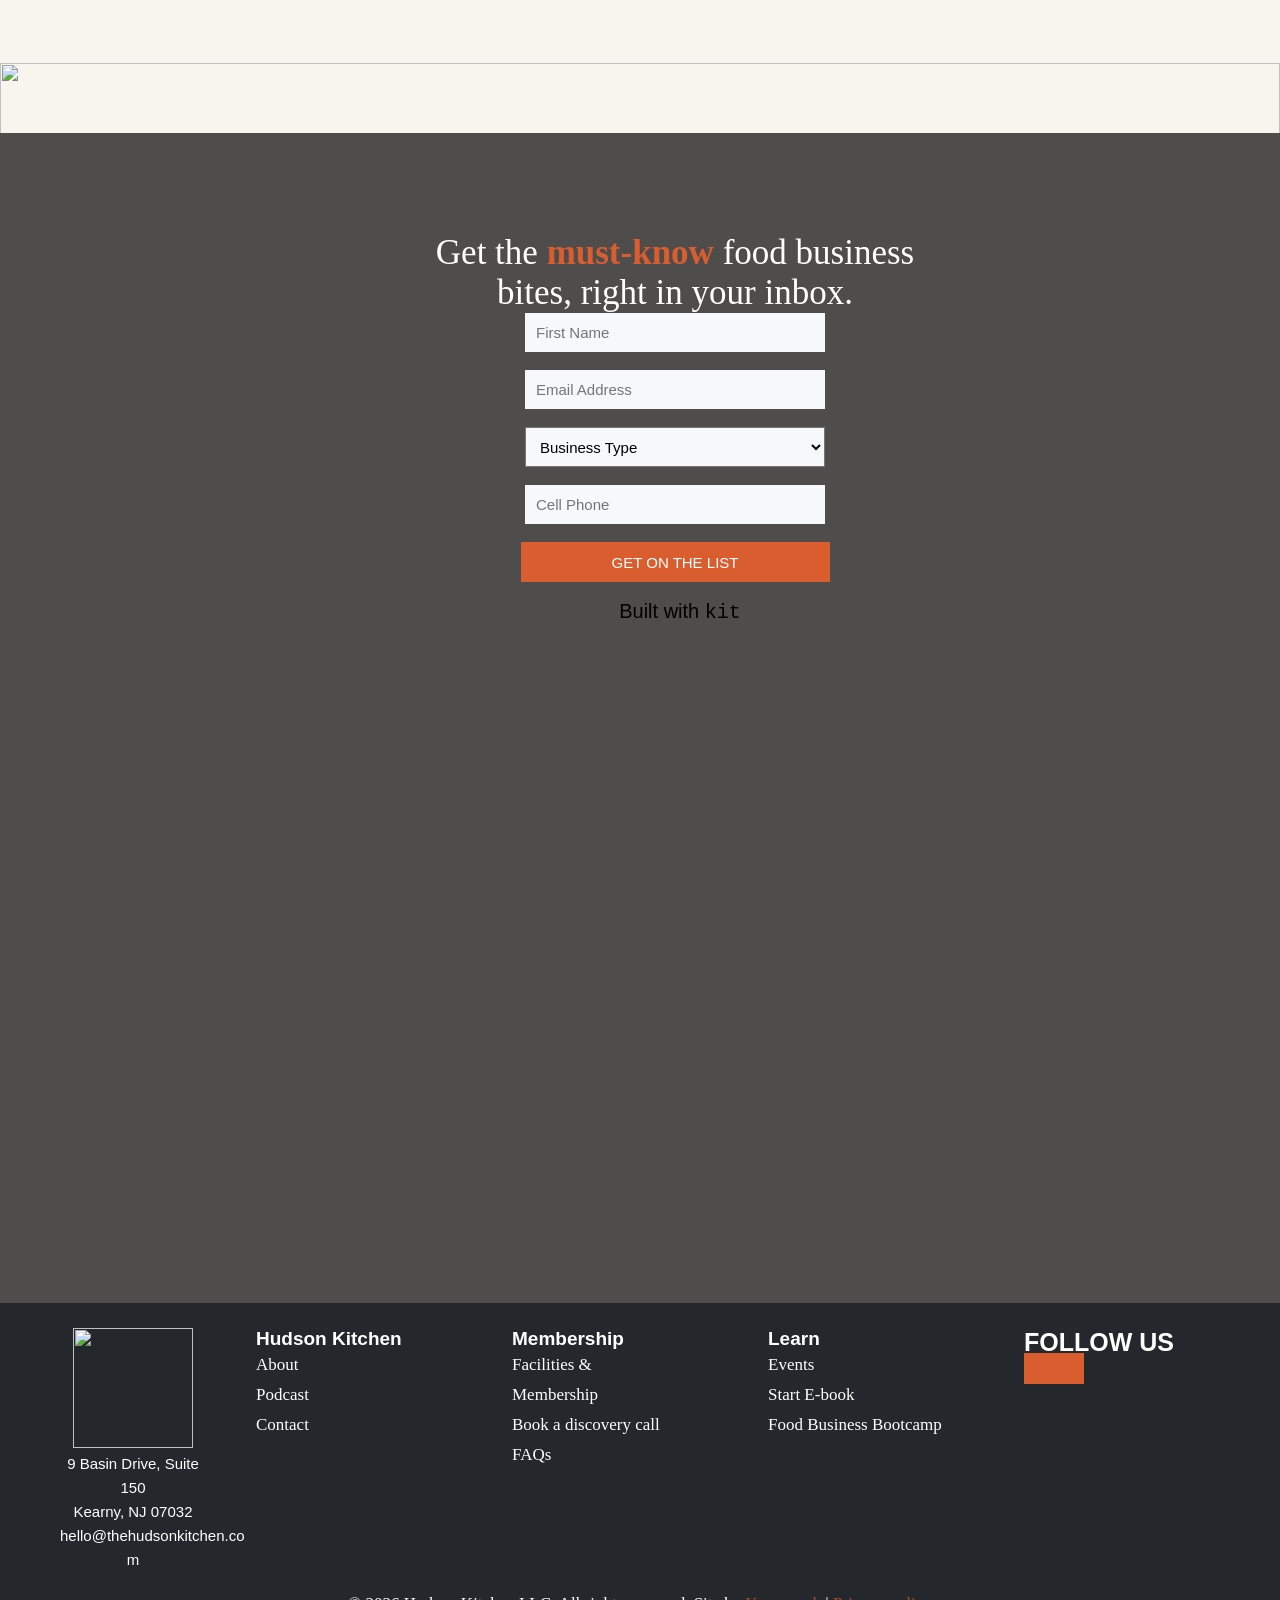
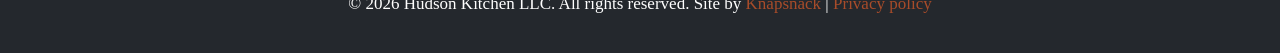
==== commit 43f1e664: "Update Hudson Kitchen website" ====
--- a/index.html
+++ b/index.html
@@ -19,10 +19,10 @@
 
                 <div class="navbar-a">
                     <a href="./aboutus.html">About us</a>
-                    <a href="#">Membership</a>
-                    <a href="#">Learn</a>
+                    <a href="./membership.html">Membership</a>
+                    <a href="./learn.html">Learn</a>
                     <a href="#">Podcast</a>
-                    <a class="box" href="#">Become A Member</a>
+                    <a class="box" href="./become a member.html">Become A Member</a>
                 </div>
             </div>
             <!-- dfyethegfhdfghdfghdfhr -->
@@ -519,8 +519,9 @@
 
             </div>
         </div>
-        <footer>© 2026 Hudson Kitchen LLC. All rights reserved. Site by <a href="./amy.html">Knapsnack</a> | <a
-                href="./amy.html">Privacy policy</a> </footer>
+
+        <footer class="don" >© 2026 Hudson Kitchen LLC. All rights reserved. Site by <a href="./amy.html">Knapsnack</a> | <a
+         href="./amy.html">Privacy policy</a> </footer>
     </div>
 
 
--- a/AI.css
+++ b/AI.css
@@ -179,7 +179,7 @@
 .body2 {
     width: 200px;
     max-width: 100%;
-    padding-left: 79px;
+    padding-left: 50px;
     margin: auto;
 }
 
@@ -407,6 +407,7 @@
     max-width: 1200px;
     margin: 0 auto;
     padding: 70px 60px;
+    padding-top: 30px;
 }
 
 
@@ -524,6 +525,7 @@
     display: grid;
     grid-template-columns: 500px minmax(0, 1fr);
     padding-left: 60px;
+    padding-top: 20px;
 }
 
 .sad {
@@ -566,14 +568,16 @@
     background: #F6F8FA;
     border: 1px solid #F6F8FA;
     padding: 10px;
+    line-height: 20px;
 }
 
 .sad select {
-    width: 325px;
+    width: 300px;
     max-width: 100%;
     height: 40px;
     font-size: 15px;
     background: #F6F8FA;
+        border: 1px solid #F6F8FA;
     padding: 10px;
 }
 
@@ -609,7 +613,7 @@
 
 .two-colo {
     background: linear-gradient(to left, #DA5D2F 70%, #24282D 30%);
-    height: 90vh;
+    height: 100vh;
     overflow: hidden;
     display: grid;
     grid-template-columns: 100px minmax(0, 1fr) 650px 100px;
@@ -837,7 +841,7 @@
 }
 
 .m select {
-    width: 325px;
+    width: 300px;
     max-width: 90%;
     height: 40px;
     font-size: 15px;
@@ -949,12 +953,13 @@
     font-weight: 600;
 }
 
-footer {
+.don{
     font-size: 17px;
     font-family: 'Times New Roman', Times, serif;
     color: white;
+    background-color: #24282D;
     text-align: center;
-}
+ }
 
 a {
     color: #a84c2a;
@@ -1731,11 +1736,11 @@
     background-color:#DA5D2F;
 }
 
-/* Footer */
+
 .kk{
     text-align: center;
     padding: 20px;
-    background-color: #da5d2f;
+    background-color:#a84c2a;
     color: white;
     font-size: 14px;
 }
@@ -1778,3 +1783,347 @@
     }
 }
  
+
+
+/* this is where my css for membership begins */
+
+/* General Styling */
+* {
+    margin: 0;
+    padding: 0;
+    box-sizing: border-box;
+}
+
+ .we{
+    font-family: 'Montserrat', sans-serif;
+    color: #30251f;
+    background-color: #faf7f2;
+    line-height: 1.7;
+}
+
+a {
+    text-decoration: none;
+}
+
+/* Hero Section */
+.her12 {
+    min-height: 520px;
+    display: flex;
+    align-items: center;
+    padding: 70px 10%;
+    background:
+        linear-gradient(90deg, rgba(25, 20, 16, 0.9),
+        rgba(25, 20, 16, 0.35)),
+        url("https://images.unsplash.com/photo-1414235077428-338989a2e8c0")
+        center/cover no-repeat;
+    color: white;
+}
+
+.hero-content2 {
+    max-width: 600px;
+}
+
+.subtitle {
+    color: #b88b50;
+    font-size: 13px;
+    font-weight: 700;
+    letter-spacing: 3px;
+    margin-bottom: 15px;
+}
+
+.her12 h1 {
+    font-size: clamp(38px, 5vw, 62px);
+    line-height: 1.2;
+    margin-bottom: 20px;
+}
+
+.description {
+    max-width: 480px;
+    color: #eee7df;
+    margin-bottom: 30px;
+}
+.mine{
+    display: grid;
+    grid-template-columns: auto auto auto;
+}
+
+.btn {
+    display: inline-block;
+    background-color: #b88b50;
+    color: white;
+    padding: 13px 26px;
+    border-radius: 4px;
+    font-size: 14px;
+    font-weight: 600;
+    transition: 0.3s;
+}
+
+.btn:hover {
+    background-color: #916832;
+    transform: translateY(-2px);
+}
+
+/* Benefits Section */
+.benefits {
+    padding: 80px 8%;
+    text-align: center;
+}
+
+.benefits h2,
+.how-it-works h2 {
+    font-size: clamp(26px, 3vw, 36px);
+    margin-bottom: 12px;
+}
+
+.section-description {
+    color: #77706a;
+    margin-bottom: 45px;
+}
+
+.benefit-container {
+    display: grid;
+    grid-template-columns: repeat(3, minmax(0, 1fr));
+    gap: 25px;
+    margin-top: 40px;
+}
+
+.benefit-card {
+    background: white;
+    padding: 35px 25px;
+    border: 1px solid #eee5d9;
+    border-radius: 8px;
+    transition: 0.3s;
+}
+
+.benefit-card:hover {
+    transform: translateY(-6px);
+    box-shadow: 0 10px 25px rgba(0, 0, 0, 0.07);
+}
+
+.icon {
+    font-size: 35px;
+    color: #b88b50;
+    margin-bottom: 15px;
+}
+
+.benefit-card h3 {
+    font-size: 18px;
+    margin-bottom: 12px;
+}
+
+.benefit-card p {
+    font-size: 14px;
+    color: #77706a;
+}
+
+/* How It Works */
+.how-it-works {
+    background-color: #f0e8dc;
+    padding: 80px 8%;
+    text-align: center;
+}
+
+.steps {
+    display: grid;
+    grid-template-columns: repeat(3, minmax(0, 1fr));
+    gap: 35px;
+    margin-top: 45px;
+}
+
+.step span {
+    display: inline-block;
+    color: #b88b50;
+    font-size: 30px;
+    font-weight: 700;
+    margin-bottom: 12px;
+}
+
+.step h3 {
+    margin-bottom: 10px;
+}
+
+.step p {
+    font-size: 14px;
+    color: #70675e;
+}
+
+/* Join Section */
+.join-section {
+    padding: 80px 20px;
+    text-align: center;
+    background-color: #a84c2a;
+    color: white;
+}
+
+.join-section h2 {
+    font-size: clamp(26px, 3vw, 36px);
+    margin-bottom: 15px;
+}
+
+.join-section p {
+    color: #ded4c9;
+    margin-bottom: 28px;
+}
+
+/* Footer */
+footer {
+    text-align: center;
+    padding: 22px;
+    background-color: #a84c2a;
+    color: #cfc4b8;
+    font-size: 12px;
+}
+
+
+/* Responsive Design */
+@media (max-width: 768px) {
+    .hero {
+        min-height: 450px;
+        padding: 60px 7%;
+        background-position: center;
+    }
+
+    .benefits,
+    .how-it-works {
+        padding: 60px 6%;
+    }
+
+    .benefit-container,
+    .steps {
+        grid-template-columns: 1fr;
+        gap: 20px;
+    }
+
+    .benefit-card {
+        padding: 28px 22px;
+    }
+}
+
+@media (max-width: 480px) {
+    .hero {
+        min-height: 420px;
+    }
+
+    .hero h1 {
+        font-size: 36px;
+    }
+
+    .btn {
+        padding: 12px 20px;
+    }
+}
+.car{
+    background-color: white;
+    width: 320px;
+    height: 130px;
+    padding-top: 20px;
+    border: 1px solid white;
+    border-radius: 5px;
+}
+.see{
+    display: grid;
+    grid-template-columns: auto auto auto ;
+    
+}
+@media (max-width: 768px){
+    .see{
+        display: grid;
+        grid-template-columns: auto;
+        margin-top: 20px;
+        gap: 30px;
+    }
+}
+@media (max-width: 480px){
+    .see{
+        display: grid;
+        grid-template-columns: auto;
+        margin-top: 30px;
+        gap: 30px;
+    }
+}
+
+/* this is where become a member css starts */
+
+.name{
+    text-align: center; 
+    font-size: 40px;
+    font-family: 'Courier New', Courier, monospace;
+    color: black;
+    text-shadow: 1px 2px 3px #a84c2a;
+}
+
+
+.sam{
+    font-size: 15px;
+    margin-left: 350px;
+     margin-bottom: 2px;
+    font-family:'Arial Narrow Bold';
+    color: #DA5D2F
+    
+}
+
+.isa{
+    width: 50%;
+    height: 30px;
+    margin-bottom: 15px;
+    margin-left: 350px;
+}
+
+.is{
+    width: 20%;
+    height: 30px;
+    margin-bottom: 30px;
+    text-align: center;
+    cursor: pointer;
+    margin-left: 350px;
+}
+
+
+.uu{
+    width:50%;
+    height: 30px;
+    margin-bottom: 10px;
+    margin-left: 350px;
+}
+
+
+/* this is where css for learn starts */
+.member{
+    font-size: 15px;
+    text-align: center;
+    padding: 30px;
+    margin: 40px;
+    background-color: #DA5D2F;
+    color: rgba(0, 0, 0, 0.717);
+}
+.membe{
+    display: grid;
+    grid-template-columns: auto auto;
+}
+.learn-footer {
+    text-align: center;
+    margin-top: 50px;
+}
+
+.join-btn {
+    display: inline-block;
+    padding: 12px 25px;
+    background-color: #DA5D2F;
+    color: white;
+    text-decoration: none;
+    border-radius: 6px;
+}
+.learn-footer{
+    font-size: 20px;
+}
+
+/* Mobile responsiveness */
+@media (max-width: 768px) {
+    .learn-grid {
+        grid-template-columns: 1fr;
+    }
+
+    .learn-membership {
+        padding: 35px 5%;
+    }
+}
